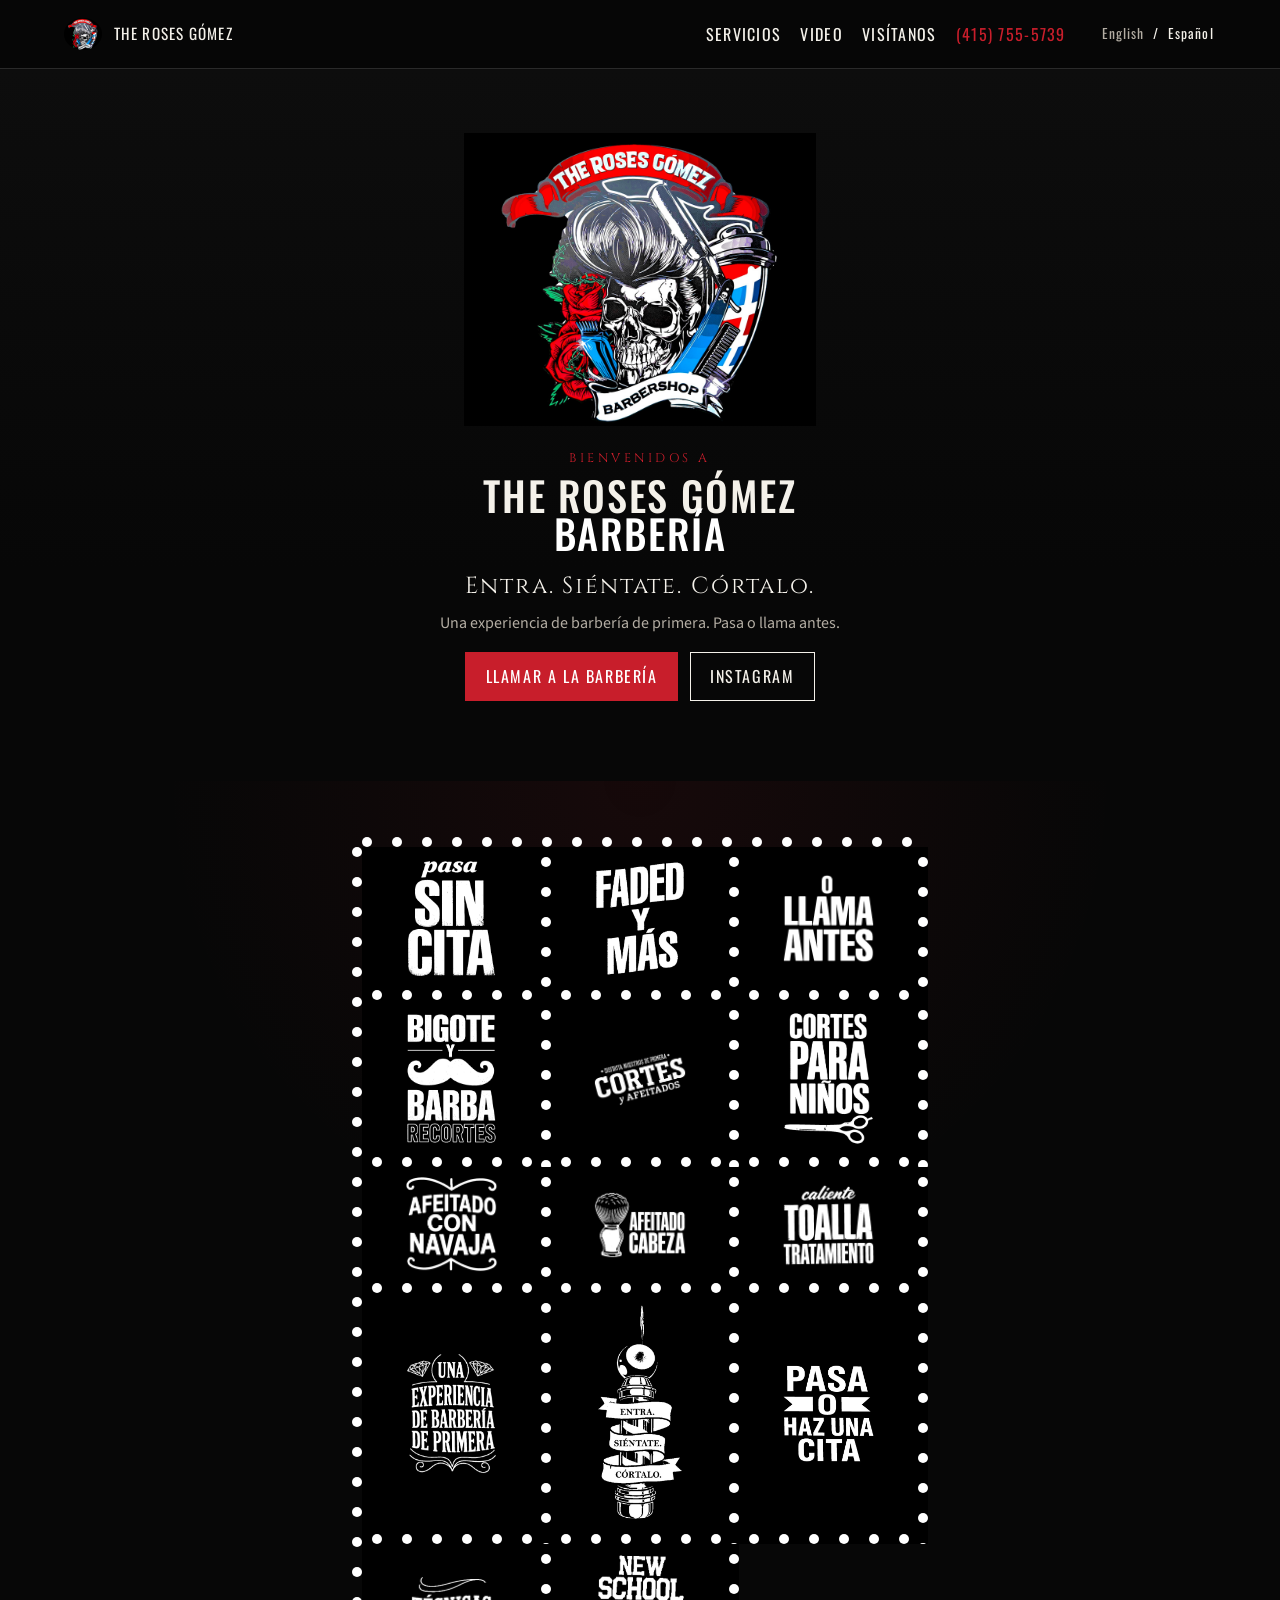
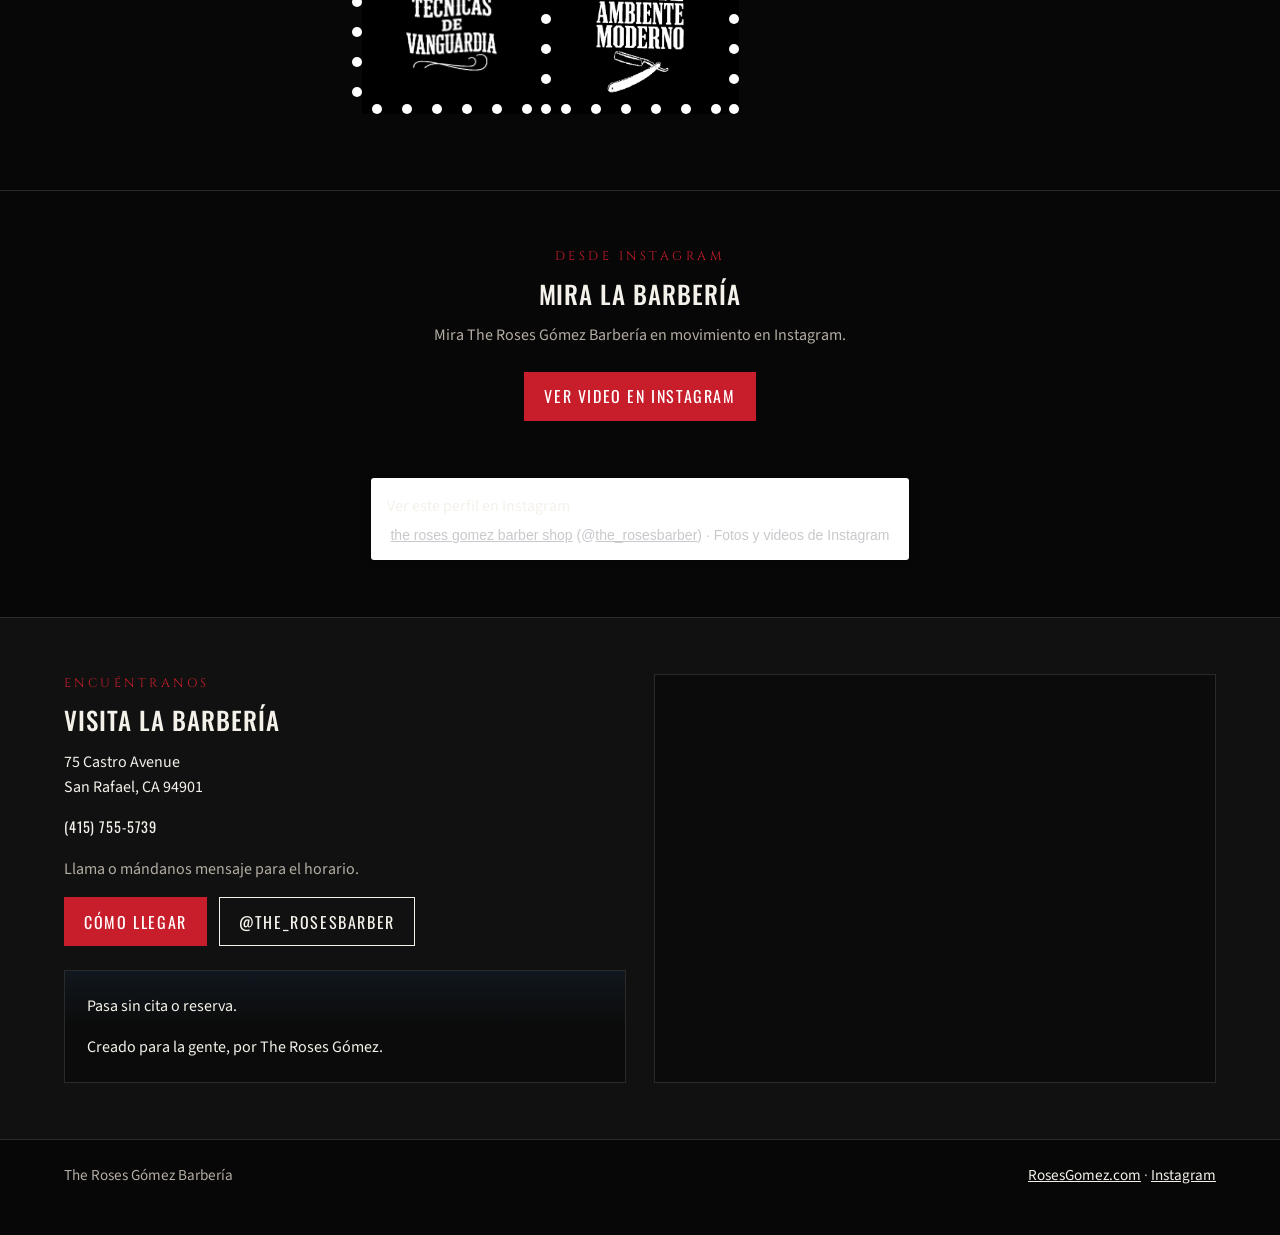
==== es.html @ c190f542 "Publish the Roses Gómez barbershop site as a static GitHub Pages project." ====
<!DOCTYPE html>
<html lang="es" translate="no" class="notranslate">
  <head>
    <meta charset="utf-8" />
    <meta name="viewport" content="width=device-width, initial-scale=1" />
    <meta name="google" content="notranslate" />
    <title>The Roses Gómez Barbería | San Rafael</title>
    <meta
      name="description"
      content="The Roses Gómez Barbería en 75 Castro Avenue, San Rafael, CA 94901. Cortes, fades, cortes para niños, arreglo de barba y afeitados con toalla caliente. Pasa o llama al (415) 755-5739."
    />
    <meta property="og:title" content="The Roses Gómez Barbería" />
    <meta
      property="og:description"
      content="Entra. Siéntate. Córtalo. Una experiencia de barbería de primera en 75 Castro Avenue, San Rafael, CA 94901."
    />
    <meta property="og:image" content="assets/logo-vivid.jpg" />
    <meta property="og:locale" content="es_US" />
    <link rel="icon" href="assets/logo-vivid.jpg?v=3" />
    <link rel="preconnect" href="https://fonts.googleapis.com" />
    <link rel="preconnect" href="https://fonts.gstatic.com" crossorigin />
    <link
      href="https://fonts.googleapis.com/css2?family=Cinzel:wght@500;700&family=Oswald:wght@400;500;600&family=Source+Sans+3:wght@400;600&display=swap"
      rel="stylesheet"
    />
    <link rel="stylesheet" href="css/styles.css?v=16" />
    <link rel="alternate" hreflang="en" href="https://rosesgomez.com/" />
    <link rel="alternate" hreflang="es" href="https://rosesgomez.com/es.html" />
    <link rel="alternate" hreflang="x-default" href="https://rosesgomez.com/" />
  </head>
  <body>
    <a class="skip-link" href="#main">Saltar al contenido</a>

    <header class="site-header">
      <div class="wrap header-inner">
        <a class="brand" href="#home">
          <img src="assets/logo-vivid.jpg?v=3" alt="" width="48" height="52" />
          <span>The Roses Gómez</span>
        </a>
        <nav id="site-nav" class="site-nav">
          <a href="#services">Servicios</a>
          <a href="#video">Video</a>
          <a href="#visit">Visítanos</a>
          <a class="nav-call" href="tel:+14157555739">(415) 755-5739</a>
        </nav>
        <div class="header-end">
          <nav class="lang-toggle" aria-label="Idioma" translate="no">
            <a href="index.html" hreflang="en">English</a>
            <span aria-hidden="true">/</span>
            <a href="es.html" hreflang="es" aria-current="page">Español</a>
          </nav>
          <button
            class="nav-toggle"
            type="button"
            aria-expanded="false"
            aria-controls="site-nav"
          >
            <span class="nav-toggle-bars" aria-hidden="true"></span>
            <span class="visually-hidden">Menú</span>
          </button>
        </div>
      </div>
    </header>

    <main id="main">
      <section id="home" class="hero">
        <div class="wrap hero-inner">
          <img
            class="hero-logo"
            src="assets/logo-vivid.jpg?v=3"
            alt="Emblema de The Roses Gómez Barbería"
            width="900"
            height="750"
          />
          <p class="eyebrow">Bienvenidos a</p>
          <h1>The Roses Gómez <span>Barbería</span></h1>
          <p class="lede">Entra. Siéntate. Córtalo.</p>
          <p class="hero-copy">
            Una experiencia de barbería de primera. Pasa o llama antes.
          </p>
          <div class="hero-actions">
            <a class="btn btn-primary" href="tel:+14157555739">Llamar a la barbería</a>
            <a
              class="btn btn-ghost"
              href="https://www.instagram.com/the_rosesbarber/"
              target="_blank"
              rel="noopener noreferrer"
              >Instagram</a
            >
          </div>
        </div>
      </section>

      <section id="services" class="services">
        <div class="wrap">
          <h2 class="visually-hidden">Servicios</h2>
          <ul class="service-grid">
            <li>
              <img src="assets/services/es/walk-in.jpg" alt="Pasa sin cita" width="616" height="800" />
            </li>
            <li>
              <img src="assets/services/es/faded-and-more.jpg" alt="Fades y más" width="637" height="800" />
            </li>
            <li>
              <img src="assets/services/es/call-ahead.jpg" alt="O llama antes" width="800" height="775" />
            </li>
            <li>
              <img src="assets/services/es/beard-trims.jpg" alt="Recorte de bigote y barba" width="562" height="800" />
            </li>
            <li>
              <img src="assets/services/es/haircuts-and-shaves.jpg" alt="Disfruta de nuestros cortes y afeitados de primera" width="800" height="455" />
            </li>
            <li>
              <img src="assets/services/es/little-man-cuts.jpg" alt="Cortes para niños" width="555" height="800" />
            </li>
            <li>
              <img src="assets/services/es/straight-razor-shaves.jpg" alt="Afeitado con navaja" width="785" height="800" />
            </li>
            <li>
              <img src="assets/services/es/head-shaves.jpg" alt="Afeitado de cabeza" width="800" height="581" />
            </li>
            <li>
              <img src="assets/services/es/hot-towel.jpg" alt="Tratamiento con toalla caliente" width="800" height="712" />
            </li>
            <li>
              <img src="assets/services/es/first-class.jpg" alt="Una experiencia de barbería de primera" width="607" height="800" />
            </li>
            <li>
              <img src="assets/services/es/get-cut.jpg" alt="Entra. Siéntate. Córtalo." width="346" height="800" />
            </li>
            <li>
              <img src="assets/services/es/walk-in-or-appointment.jpg" alt="Pasa o reserva" width="755" height="800" />
            </li>
            <li>
              <img src="assets/services/es/cutting-edge.jpg" alt="Técnicas de vanguardia" width="779" height="800" />
            </li>
            <li>
              <img src="assets/services/es/new-school.jpg" alt="Ambiente moderno y new school" width="542" height="800" />
            </li>
          </ul>
        </div>
      </section>

      <section id="video" class="video">
        <div class="wrap video-panel">
          <p class="eyebrow">Desde Instagram</p>
          <h2>Mira la barbería</h2>
          <p class="section-intro">
            Mira The Roses Gómez Barbería en movimiento en Instagram.
          </p>
          <a
            class="btn btn-primary"
            href="https://www.instagram.com/reel/DJmtueHScBb/?stkn=MXVuNXZkdGczMmV2cg=="
            target="_blank"
            rel="noopener noreferrer"
            >Ver video en Instagram</a
          >
        </div>
      </section>

      <section class="instagram-feed">
        <div class="wrap">
          <div class="ig-embed">
            <blockquote
              class="instagram-media"
              data-instgrm-permalink="https://www.instagram.com/the_rosesbarber/?utm_source=ig_embed&amp;utm_campaign=loading"
              data-instgrm-version="14"
              style="background:#FFF; border:0; border-radius:3px; box-shadow:0 0 1px 0 rgba(0,0,0,0.5),0 1px 10px 0 rgba(0,0,0,0.15); margin: 1px; max-width:540px; min-width:326px; padding:0; width:99.375%; width:-webkit-calc(100% - 2px); width:calc(100% - 2px);"
            >
              <div style="padding:16px;">
                <a
                  href="https://www.instagram.com/the_rosesbarber/?utm_source=ig_embed&amp;utm_campaign=loading"
                  style="background:#FFFFFF; line-height:0; padding:0 0; text-align:center; text-decoration:none; width:100%;"
                  target="_blank"
                  rel="noopener noreferrer"
                >
                  Ver este perfil en Instagram
                </a>
                <p style="color:#c9c8cd; font-family:Arial,sans-serif; font-size:14px; line-height:17px; margin-bottom:0; margin-top:8px; text-align:center;">
                  <a
                    href="https://www.instagram.com/the_rosesbarber/?utm_source=ig_embed&amp;utm_campaign=loading"
                    style="color:#c9c8cd; font-family:Arial,sans-serif; font-size:14px;"
                    target="_blank"
                    rel="noopener noreferrer"
                    >the roses gomez barber shop</a
                  >
                  (@<a
                    href="https://www.instagram.com/the_rosesbarber/?utm_source=ig_embed&amp;utm_campaign=loading"
                    style="color:#c9c8cd; font-family:Arial,sans-serif; font-size:14px;"
                    target="_blank"
                    rel="noopener noreferrer"
                    >the_rosesbarber</a
                  >)
                  · Fotos y videos de Instagram
                </p>
              </div>
            </blockquote>
            <script async src="https://www.instagram.com/embed.js"></script>
          </div>
        </div>
      </section>

      <section id="visit" class="visit">
        <div class="wrap visit-grid">
          <div>
            <p class="eyebrow">Encuéntranos</p>
            <h2>Visita la barbería</h2>
            <address>
              75 Castro Avenue<br />
              San Rafael, CA 94901
            </address>
            <p>
              <a class="phone" href="tel:+14157555739">(415) 755-5739</a>
            </p>
            <p class="hours">Llama o mándanos mensaje para el horario.</p>
            <div class="hero-actions">
              <a
                class="btn btn-primary"
                href="https://maps.app.goo.gl/AnKAzGLNM6CoEuX3A"
                target="_blank"
                rel="noopener noreferrer"
                >Cómo llegar</a
              >
              <a
                class="btn btn-ghost"
                href="https://www.instagram.com/the_rosesbarber/"
                target="_blank"
                rel="noopener noreferrer"
                >@the_rosesbarber</a
              >
            </div>
            <aside class="visit-card">
              <p>Pasa sin cita o reserva.</p>
              <p>Creado para la gente, por The Roses Gómez.</p>
            </aside>
          </div>
          <div class="visit-map">
            <iframe
              title="Mapa de The Roses Gómez Barbería en 75 Castro Avenue, San Rafael"
              src="https://maps.google.com/maps?q=75+Castro+Avenue,+San+Rafael,+CA+94901&z=16&output=embed"
              loading="lazy"
              referrerpolicy="no-referrer-when-downgrade"
              allowfullscreen
            ></iframe>
          </div>
        </div>
      </section>
    </main>

    <footer class="site-footer">
      <div class="wrap footer-inner">
        <p>The Roses Gómez Barbería</p>
        <p>
          <a href="https://rosesgomez.com">RosesGomez.com</a>
          ·
          <a
            href="https://www.instagram.com/the_rosesbarber/"
            target="_blank"
            rel="noopener noreferrer"
            >Instagram</a
          >
        </p>
      </div>
    </footer>

    <script src="js/main.js?v=2"></script>
  </body>
</html>
---- css/styles.css ----
:root {
  --bg: #070707;
  --bg-alt: #111111;
  --ink: #f4f1ea;
  --muted: #b3ada3;
  --rose: #c81e2b;
  --blue: #3a6ea8;
  --line: #2a2a2a;
  --max: 72rem;
  --pad: clamp(1.1rem, 4vw, 2rem);
  --service-dot: 10px;
  --service-dot-period: calc(var(--service-dot) * 3);
  --dot-h: url("data:image/svg+xml,%3Csvg xmlns='http://www.w3.org/2000/svg' viewBox='0 0 3 1'%3E%3Ccircle cx='1.5' cy='0.5' r='0.5' fill='%23fff'/%3E%3C/svg%3E");
  --dot-v: url("data:image/svg+xml,%3Csvg xmlns='http://www.w3.org/2000/svg' viewBox='0 0 1 3'%3E%3Ccircle cx='0.5' cy='1.5' r='0.5' fill='%23fff'/%3E%3C/svg%3E");
}

*,
*::before,
*::after {
  box-sizing: border-box;
}

html {
  scroll-behavior: smooth;
}

body {
  margin: 0;
  background: var(--bg);
  color: var(--ink);
  font-family: "Source Sans 3", "Segoe UI", sans-serif;
  line-height: 1.55;
}

img {
  max-width: 100%;
  height: auto;
  display: block;
}

a {
  color: inherit;
}

h1,
h2,
h3 {
  font-family: Oswald, Impact, sans-serif;
  font-weight: 500;
  letter-spacing: 0.04em;
  margin: 0 0 0.4em;
  text-transform: uppercase;
}

p,
address {
  margin: 0 0 1rem;
}

address {
  font-style: normal;
}

.wrap {
  width: min(var(--max), 100% - var(--pad) * 2);
  margin-inline: auto;
}

.visually-hidden {
  position: absolute;
  width: 1px;
  height: 1px;
  padding: 0;
  margin: -1px;
  overflow: hidden;
  clip: rect(0, 0, 0, 0);
  border: 0;
}

.skip-link {
  position: absolute;
  left: 0.75rem;
  top: -3rem;
  z-index: 20;
  background: var(--rose);
  color: #fff;
  padding: 0.5rem 0.8rem;
}

.skip-link:focus {
  top: 0.75rem;
}

.eyebrow {
  font-family: Cinzel, "Times New Roman", serif;
  letter-spacing: 0.28em;
  text-transform: uppercase;
  font-size: 0.78rem;
  color: var(--rose);
  margin-bottom: 0.5rem;
}

.site-header {
  position: sticky;
  top: 0;
  z-index: 10;
  background: rgba(7, 7, 7, 0.92);
  border-bottom: 1px solid var(--line);
  backdrop-filter: blur(10px);
}

.header-inner {
  min-height: 4.25rem;
  display: flex;
  align-items: center;
  justify-content: space-between;
  gap: 1rem;
}

.header-end {
  display: flex;
  align-items: center;
  gap: 0.75rem;
  margin-left: auto;
}

.lang-toggle {
  display: flex;
  align-items: center;
  flex-shrink: 0;
  gap: 0.4rem;
  font-family: Oswald, sans-serif;
  letter-spacing: 0.08em;
  font-size: 0.85rem;
  text-transform: none;
}

.lang-toggle a {
  text-decoration: none;
  padding: 0.35rem 0.15rem;
  min-height: 2.75rem;
  display: inline-flex;
  align-items: center;
  color: var(--muted);
}

.lang-toggle a[aria-current="page"] {
  color: var(--ink);
}

.brand {
  display: flex;
  align-items: center;
  gap: 0.7rem;
  text-decoration: none;
  font-family: Oswald, sans-serif;
  text-transform: uppercase;
  letter-spacing: 0.08em;
  font-size: 0.95rem;
}

.brand img {
  width: 2.4rem;
  height: auto;
  border-radius: 50%;
}

.nav-toggle {
  appearance: none;
  background: transparent;
  border: 1px solid var(--line);
  color: var(--ink);
  width: 2.75rem;
  height: 2.75rem;
  display: grid;
  place-items: center;
  cursor: pointer;
}

.nav-toggle-bars,
.nav-toggle-bars::before,
.nav-toggle-bars::after {
  display: block;
  width: 1.15rem;
  height: 2px;
  background: currentColor;
  position: relative;
}

.nav-toggle-bars::before,
.nav-toggle-bars::after {
  content: "";
  position: absolute;
}

.nav-toggle-bars::before {
  top: -6px;
}

.nav-toggle-bars::after {
  top: 6px;
}

.site-nav {
  display: none;
  flex-direction: column;
  gap: 0.25rem;
  padding: 0 0 1rem;
}

.site-nav.is-open {
  display: flex;
  position: absolute;
  left: 0;
  right: 0;
  top: 100%;
  background: #0b0b0b;
  border-bottom: 1px solid var(--line);
  padding: 0.5rem var(--pad) 1rem;
}

.site-nav a {
  text-decoration: none;
  font-family: Oswald, sans-serif;
  text-transform: uppercase;
  letter-spacing: 0.08em;
  padding: 0.85rem 0.2rem;
  min-height: 2.75rem;
}

.nav-call {
  color: var(--rose);
}

.hero {
  padding: 2.5rem 0 3.5rem;
  text-align: center;
  background:
    linear-gradient(180deg, #0d0d0d, #070707 70%),
    repeating-linear-gradient(
      90deg,
      transparent 0 18px,
      rgba(200, 30, 43, 0.08) 18px 19px,
      transparent 19px 37px,
      rgba(58, 110, 168, 0.08) 37px 38px
    );
}

.hero-inner {
  max-width: 40rem;
}

.hero-logo {
  width: min(22rem, 78vw);
  margin: 0 auto 1.4rem;
}

.hero h1 {
  font-size: clamp(1.26rem, 4.8vw, 2.52rem);
  line-height: 0.95;
}

.hero h1 span {
  display: block;
  color: #fff;
}

.lede {
  font-family: Cinzel, serif;
  font-size: clamp(1.1rem, 3vw, 1.45rem);
  letter-spacing: 0.08em;
  margin-bottom: 0.4rem;
}

.hero-copy,
.section-intro {
  color: var(--muted);
}

.hero-actions {
  display: flex;
  flex-wrap: wrap;
  gap: 0.75rem;
  justify-content: center;
}

.btn {
  display: inline-flex;
  align-items: center;
  justify-content: center;
  min-height: 3rem;
  padding: 0.7rem 1.2rem;
  text-decoration: none;
  font-family: Oswald, sans-serif;
  text-transform: uppercase;
  letter-spacing: 0.1em;
  border: 1px solid currentColor;
}

.btn-primary {
  background: var(--rose);
  border-color: var(--rose);
  color: #fff;
}

.btn-ghost {
  color: var(--ink);
}

.services,
.visit {
  padding: 3.5rem 0;
}

.visit-grid {
  display: grid;
  gap: 1.75rem;
}

h2,
h3 {
  font-size: clamp(1.02rem, 3vw, 1.56rem);
}

.services {
  background:
    radial-gradient(circle at top, rgba(200, 30, 43, 0.08), transparent 40%),
    var(--bg);
}

.instagram-feed {
  padding: 0 0 3.5rem;
}

.ig-embed {
  display: flex;
  justify-content: center;
  margin: 0 auto;
  max-width: 540px;
}

.ig-embed .instagram-media {
  margin-inline: auto !important;
}

.service-grid {
  list-style: none;
  width: 50%;
  margin: 0 auto 1.25rem;
  padding: var(--service-dot) 0 0 var(--service-dot);
  display: grid;
  grid-template-columns: repeat(2, minmax(0, 1fr));
  gap: 0;
  background-color: transparent;
  background-image: var(--dot-h), var(--dot-v);
  background-repeat: repeat-x, repeat-y;
  background-position: left top, left top;
  background-size:
    var(--service-dot-period) var(--service-dot),
    var(--service-dot) var(--service-dot-period);
}

.service-grid li {
  margin: 0;
  background-color: #000;
  background-image: var(--dot-v), var(--dot-h);
  background-repeat: repeat-y, repeat-x;
  background-position: right top, left bottom;
  background-size:
    var(--service-dot) var(--service-dot-period),
    var(--service-dot-period) var(--service-dot);
  display: flex;
  align-items: center;
  justify-content: center;
  padding: 0.55rem;
  padding-right: calc(0.55rem + var(--service-dot));
  padding-bottom: calc(0.55rem + var(--service-dot));
}

.service-grid img {
  width: 60%;
  height: auto;
  object-fit: contain;
}

.visit {
  background: var(--bg-alt);
  border-top: 1px solid var(--line);
}

.visit .hero-actions {
  justify-content: flex-start;
}

.phone {
  color: var(--ink);
  font-family: Oswald, sans-serif;
  font-size: 0.9rem;
  letter-spacing: 0.06em;
  text-decoration: none;
}

.hours {
  color: var(--muted);
}

.visit-card {
  border: 1px solid var(--line);
  padding: 1.4rem;
  margin-top: 1.5rem;
  background:
    linear-gradient(180deg, rgba(58, 110, 168, 0.12), transparent 50%),
    #0b0b0b;
}

.visit-card p:last-child {
  margin-bottom: 0;
}

.visit-map {
  border: 1px solid var(--line);
  background: #0b0b0b;
  min-height: 16rem;
  overflow: hidden;
}

.visit-map iframe {
  display: block;
  width: 100%;
  height: 100%;
  min-height: 16rem;
  border: 0;
}

.site-footer {
  padding: 1.5rem 0 2rem;
  border-top: 1px solid var(--line);
  color: var(--muted);
  font-size: 0.95rem;
}

.footer-inner {
  display: flex;
  flex-direction: column;
  gap: 0.35rem;
}

.site-footer a {
  color: var(--ink);
}

.video {
  padding: 3.5rem 0;
  text-align: center;
  border-top: 1px solid var(--line);
}

.video-panel {
  max-width: 36rem;
}

.video-panel .btn {
  margin: 0.5rem 0 0;
}

@media (min-width: 760px) {
  .nav-toggle {
    display: none;
  }

  .header-inner {
    display: flex;
  }

  .site-nav,
  .site-nav.is-open {
    display: flex;
    position: static;
    flex-direction: row;
    align-items: center;
    gap: 1.2rem;
    padding: 0;
    background: transparent;
    border: 0;
  }

  .site-nav {
    margin-left: auto;
  }

  .header-end {
    margin-left: 1.1rem;
  }

  .site-nav a {
    padding: 0.3rem 0;
    min-height: auto;
  }

  .lang-toggle a {
    min-height: auto;
  }

  .visit-grid,
  .service-grid {
    grid-template-columns: repeat(2, minmax(0, 1fr));
  }

  .visit-map,
  .visit-map iframe {
    min-height: 100%;
    height: 100%;
  }

  .service-grid {
    grid-template-columns: repeat(3, minmax(0, 1fr));
  }

  .hero {
    padding: 4rem 0 5rem;
  }

  .footer-inner {
    flex-direction: row;
    justify-content: space-between;
    align-items: center;
  }
}
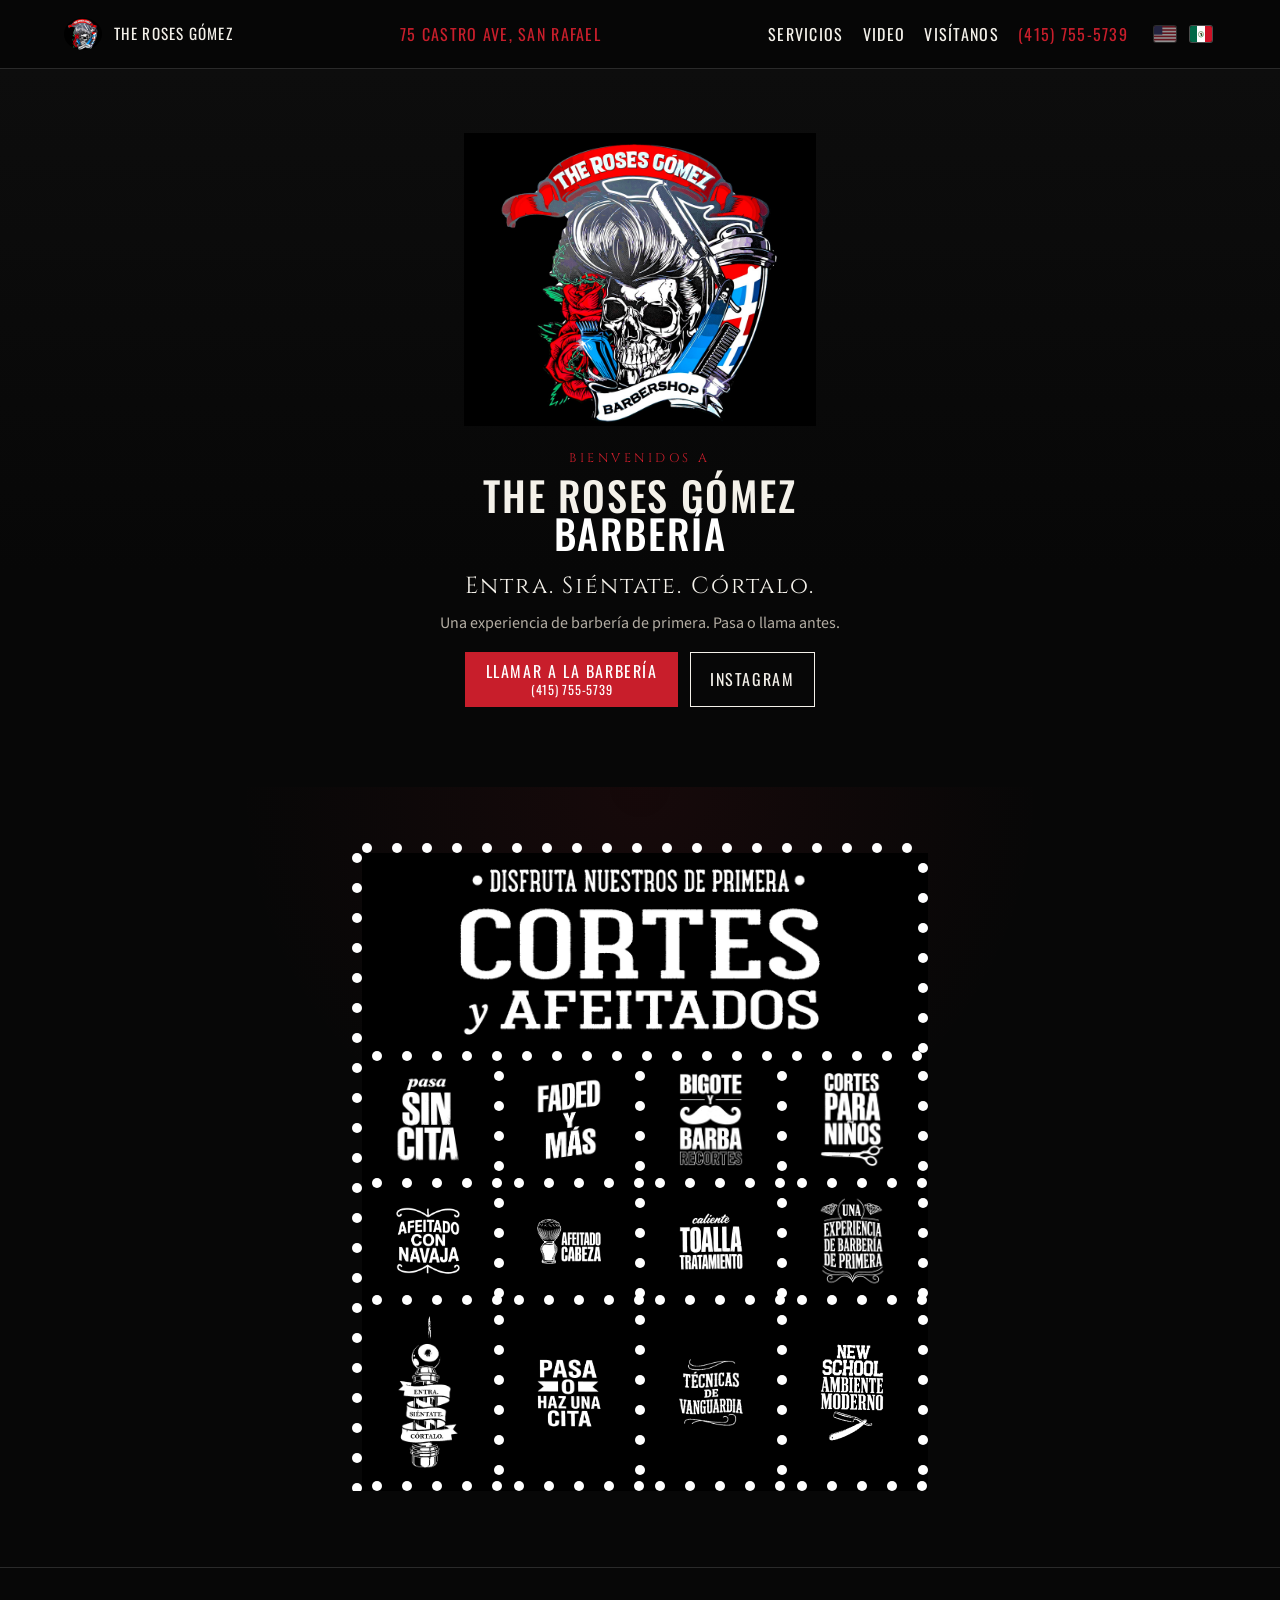
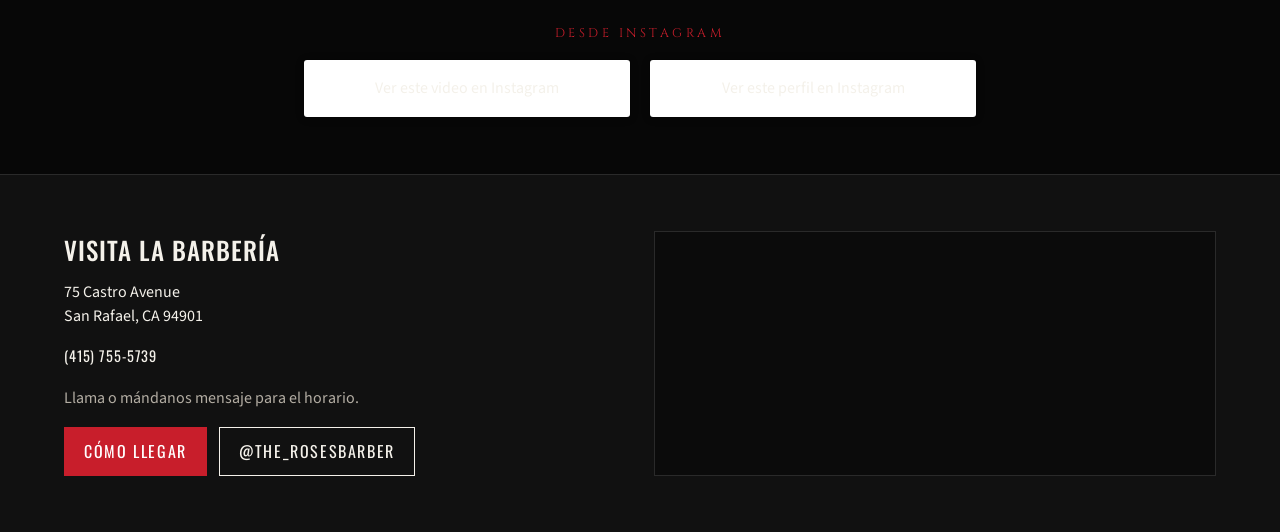
==== commit 4911a0bd: "Cleanup up text and buttons." ====
--- a/es.html
+++ b/es.html
@@ -23,7 +23,7 @@
       href="https://fonts.googleapis.com/css2?family=Cinzel:wght@500;700&family=Oswald:wght@400;500;600&family=Source+Sans+3:wght@400;600&display=swap"
       rel="stylesheet"
     />
-    <link rel="stylesheet" href="css/styles.css?v=16" />
+    <link rel="stylesheet" href="css/styles.css?v=25" />
     <link rel="alternate" hreflang="en" href="https://rosesgomez.com/" />
     <link rel="alternate" hreflang="es" href="https://rosesgomez.com/es.html" />
     <link rel="alternate" hreflang="x-default" href="https://rosesgomez.com/" />
@@ -35,8 +35,9 @@
       <div class="wrap header-inner">
         <a class="brand" href="#home">
           <img src="assets/logo-vivid.jpg?v=3" alt="" width="48" height="52" />
-          <span>The Roses Gómez</span>
+          <span class="brand-name">The Roses Gómez</span>
         </a>
+        <p class="header-address">75 Castro Ave, San Rafael</p>
         <nav id="site-nav" class="site-nav">
           <a href="#services">Servicios</a>
           <a href="#video">Video</a>
@@ -45,9 +46,14 @@
         </nav>
         <div class="header-end">
           <nav class="lang-toggle" aria-label="Idioma" translate="no">
-            <a href="index.html" hreflang="en">English</a>
-            <span aria-hidden="true">/</span>
-            <a href="es.html" hreflang="es" aria-current="page">Español</a>
+            <a href="index.html" hreflang="en" title="English">
+              <img src="assets/flags/us.svg" alt="" width="22" height="16" />
+              <span class="visually-hidden">English</span>
+            </a>
+            <a href="es.html" hreflang="es" aria-current="page" title="Español">
+              <img src="assets/flags/mx.svg" alt="" width="22" height="16" />
+              <span class="visually-hidden">Español</span>
+            </a>
           </nav>
           <button
             class="nav-toggle"
@@ -79,7 +85,10 @@
             Una experiencia de barbería de primera. Pasa o llama antes.
           </p>
           <div class="hero-actions">
-            <a class="btn btn-primary" href="tel:+14157555739">Llamar a la barbería</a>
+            <a class="btn btn-primary btn-call" href="tel:+14157555739">
+              <span>Llamar a la barbería</span>
+              <span class="btn-phone">(415) 755-5739</span>
+            </a>
             <a
               class="btn btn-ghost"
               href="https://www.instagram.com/the_rosesbarber/"
@@ -95,6 +104,9 @@
         <div class="wrap">
           <h2 class="visually-hidden">Servicios</h2>
           <ul class="service-grid">
+            <li class="service-banner">
+              <img src="assets/services/es/banner.jpg" alt="Disfruta nuestros cortes y afeitados de primera" width="1400" height="700" />
+            </li>
             <li>
               <img src="assets/services/es/walk-in.jpg" alt="Pasa sin cita" width="616" height="800" />
             </li>
@@ -102,15 +114,9 @@
               <img src="assets/services/es/faded-and-more.jpg" alt="Fades y más" width="637" height="800" />
             </li>
             <li>
-              <img src="assets/services/es/call-ahead.jpg" alt="O llama antes" width="800" height="775" />
-            </li>
-            <li>
               <img src="assets/services/es/beard-trims.jpg" alt="Recorte de bigote y barba" width="562" height="800" />
             </li>
             <li>
-              <img src="assets/services/es/haircuts-and-shaves.jpg" alt="Disfruta de nuestros cortes y afeitados de primera" width="800" height="455" />
-            </li>
-            <li>
               <img src="assets/services/es/little-man-cuts.jpg" alt="Cortes para niños" width="555" height="800" />
             </li>
             <li>
@@ -142,68 +148,56 @@
       </section>
 
       <section id="video" class="video">
-        <div class="wrap video-panel">
+        <div class="wrap">
           <p class="eyebrow">Desde Instagram</p>
-          <h2>Mira la barbería</h2>
-          <p class="section-intro">
-            Mira The Roses Gómez Barbería en movimiento en Instagram.
-          </p>
-          <a
-            class="btn btn-primary"
-            href="https://www.instagram.com/reel/DJmtueHScBb/?stkn=MXVuNXZkdGczMmV2cg=="
-            target="_blank"
-            rel="noopener noreferrer"
-            >Ver video en Instagram</a
-          >
-        </div>
-      </section>
-
-      <section class="instagram-feed">
-        <div class="wrap">
-          <div class="ig-embed">
-            <blockquote
-              class="instagram-media"
-              data-instgrm-permalink="https://www.instagram.com/the_rosesbarber/?utm_source=ig_embed&amp;utm_campaign=loading"
-              data-instgrm-version="14"
-              style="background:#FFF; border:0; border-radius:3px; box-shadow:0 0 1px 0 rgba(0,0,0,0.5),0 1px 10px 0 rgba(0,0,0,0.15); margin: 1px; max-width:540px; min-width:326px; padding:0; width:99.375%; width:-webkit-calc(100% - 2px); width:calc(100% - 2px);"
-            >
-              <div style="padding:16px;">
-                <a
-                  href="https://www.instagram.com/the_rosesbarber/?utm_source=ig_embed&amp;utm_campaign=loading"
-                  style="background:#FFFFFF; line-height:0; padding:0 0; text-align:center; text-decoration:none; width:100%;"
-                  target="_blank"
-                  rel="noopener noreferrer"
-                >
-                  Ver este perfil en Instagram
-                </a>
-                <p style="color:#c9c8cd; font-family:Arial,sans-serif; font-size:14px; line-height:17px; margin-bottom:0; margin-top:8px; text-align:center;">
+          <h2 class="visually-hidden">Mira la barbería</h2>
+          <div class="ig-row">
+            <div class="ig-embed">
+              <blockquote
+                class="instagram-media"
+                data-instgrm-permalink="https://www.instagram.com/reel/DJmtueHScBb/?utm_source=ig_embed&amp;utm_campaign=loading"
+                data-instgrm-version="14"
+                style="background:#FFF; border:0; border-radius:3px; box-shadow:0 0 1px 0 rgba(0,0,0,0.5),0 1px 10px 0 rgba(0,0,0,0.15); margin: 1px; max-width:540px; min-width:326px; padding:0; width:99.375%; width:-webkit-calc(100% - 2px); width:calc(100% - 2px);"
+              >
+                <div style="padding:16px;">
+                  <a
+                    href="https://www.instagram.com/reel/DJmtueHScBb/?utm_source=ig_embed&amp;utm_campaign=loading"
+                    style="background:#FFFFFF; line-height:0; padding:0 0; text-align:center; text-decoration:none; width:100%;"
+                    target="_blank"
+                    rel="noopener noreferrer"
+                  >
+                    Ver este video en Instagram
+                  </a>
+                </div>
+              </blockquote>
+            </div>
+            <div class="ig-embed">
+              <blockquote
+                class="instagram-media"
+                data-instgrm-permalink="https://www.instagram.com/the_rosesbarber/?utm_source=ig_embed&amp;utm_campaign=loading"
+                data-instgrm-version="14"
+                style="background:#FFF; border:0; border-radius:3px; box-shadow:0 0 1px 0 rgba(0,0,0,0.5),0 1px 10px 0 rgba(0,0,0,0.15); margin: 1px; max-width:540px; min-width:326px; padding:0; width:99.375%; width:-webkit-calc(100% - 2px); width:calc(100% - 2px);"
+              >
+                <div style="padding:16px;">
                   <a
                     href="https://www.instagram.com/the_rosesbarber/?utm_source=ig_embed&amp;utm_campaign=loading"
-                    style="color:#c9c8cd; font-family:Arial,sans-serif; font-size:14px;"
+                    style="background:#FFFFFF; line-height:0; padding:0 0; text-align:center; text-decoration:none; width:100%;"
                     target="_blank"
                     rel="noopener noreferrer"
-                    >the roses gomez barber shop</a
                   >
-                  (@<a
-                    href="https://www.instagram.com/the_rosesbarber/?utm_source=ig_embed&amp;utm_campaign=loading"
-                    style="color:#c9c8cd; font-family:Arial,sans-serif; font-size:14px;"
-                    target="_blank"
-                    rel="noopener noreferrer"
-                    >the_rosesbarber</a
-                  >)
-                  · Fotos y videos de Instagram
-                </p>
-              </div>
-            </blockquote>
-            <script async src="https://www.instagram.com/embed.js"></script>
-          </div>
+                    Ver este perfil en Instagram
+                  </a>
+                </div>
+              </blockquote>
+            </div>
+          </div>
+          <script async src="https://www.instagram.com/embed.js"></script>
         </div>
       </section>
 
       <section id="visit" class="visit">
         <div class="wrap visit-grid">
           <div>
-            <p class="eyebrow">Encuéntranos</p>
             <h2>Visita la barbería</h2>
             <address>
               75 Castro Avenue<br />
@@ -229,10 +223,6 @@
                 >@the_rosesbarber</a
               >
             </div>
-            <aside class="visit-card">
-              <p>Pasa sin cita o reserva.</p>
-              <p>Creado para la gente, por The Roses Gómez.</p>
-            </aside>
           </div>
           <div class="visit-map">
             <iframe
@@ -247,22 +237,6 @@
       </section>
     </main>
 
-    <footer class="site-footer">
-      <div class="wrap footer-inner">
-        <p>The Roses Gómez Barbería</p>
-        <p>
-          <a href="https://rosesgomez.com">RosesGomez.com</a>
-          ·
-          <a
-            href="https://www.instagram.com/the_rosesbarber/"
-            target="_blank"
-            rel="noopener noreferrer"
-            >Instagram</a
-          >
-        </p>
-      </div>
-    </footer>
-
     <script src="js/main.js?v=2"></script>
   </body>
 </html>
--- a/css/styles.css
+++ b/css/styles.css
@@ -111,44 +111,60 @@
 
 .header-inner {
   min-height: 4.25rem;
-  display: flex;
-  align-items: center;
-  justify-content: space-between;
-  gap: 1rem;
+  display: grid;
+  grid-template-columns: minmax(0, 1fr) auto;
+  grid-template-areas:
+    "brand end"
+    "address end";
+  align-items: center;
+  column-gap: 0.75rem;
+  row-gap: 0.15rem;
+  padding-block: 0.4rem;
 }
 
 .header-end {
+  grid-area: end;
   display: flex;
   align-items: center;
   gap: 0.75rem;
-  margin-left: auto;
 }
 
 .lang-toggle {
   display: flex;
   align-items: center;
   flex-shrink: 0;
-  gap: 0.4rem;
-  font-family: Oswald, sans-serif;
-  letter-spacing: 0.08em;
-  font-size: 0.85rem;
-  text-transform: none;
+  gap: 0.35rem;
 }
 
 .lang-toggle a {
   text-decoration: none;
-  padding: 0.35rem 0.15rem;
+  padding: 0.25rem;
   min-height: 2.75rem;
   display: inline-flex;
   align-items: center;
-  color: var(--muted);
+  opacity: 0.55;
+}
+
+.lang-toggle img {
+  display: block;
+  width: 1.375rem;
+  height: 1rem;
+  border-radius: 2px;
+  box-shadow: 0 0 0 1px rgba(255, 255, 255, 0.28);
+  object-fit: cover;
 }
 
 .lang-toggle a[aria-current="page"] {
-  color: var(--ink);
+  opacity: 1;
+}
+
+.lang-toggle a:hover,
+.lang-toggle a:focus-visible {
+  opacity: 1;
 }
 
 .brand {
+  grid-area: brand;
   display: flex;
   align-items: center;
   gap: 0.7rem;
@@ -157,6 +173,18 @@
   text-transform: uppercase;
   letter-spacing: 0.08em;
   font-size: 0.95rem;
+}
+
+.header-address {
+  grid-area: address;
+  margin: 0;
+  padding-left: 3.1rem;
+  text-align: left;
+  white-space: nowrap;
+  font-family: Oswald, sans-serif;
+  text-transform: uppercase;
+  letter-spacing: 0.08em;
+  color: var(--rose);
 }
 
 .brand img {
@@ -272,8 +300,7 @@
   margin-bottom: 0.4rem;
 }
 
-.hero-copy,
-.section-intro {
+.hero-copy {
   color: var(--muted);
 }
 
@@ -303,6 +330,19 @@
   color: #fff;
 }
 
+.btn-call {
+  flex-direction: column;
+  gap: 0.15rem;
+  line-height: 1.15;
+  padding-block: 0.55rem;
+}
+
+.btn-phone {
+  font-size: 0.78em;
+  letter-spacing: 0.06em;
+  font-weight: 400;
+}
+
 .btn-ghost {
   color: var(--ink);
 }
@@ -328,19 +368,28 @@
     var(--bg);
 }
 
-.instagram-feed {
-  padding: 0 0 3.5rem;
+.ig-row {
+  display: grid;
+  grid-template-columns: 1fr;
+  gap: 1.25rem;
+  justify-items: center;
+  margin-top: 1rem;
 }
 
 .ig-embed {
   display: flex;
   justify-content: center;
-  margin: 0 auto;
-  max-width: 540px;
-}
-
-.ig-embed .instagram-media {
+  width: 100%;
+  max-width: 326px;
+  min-width: 0;
+}
+
+.ig-embed .instagram-media,
+.ig-embed iframe {
   margin-inline: auto !important;
+  min-width: 0 !important;
+  max-width: 100% !important;
+  width: 100% !important;
 }
 
 .service-grid {
@@ -383,6 +432,15 @@
   object-fit: contain;
 }
 
+.service-banner {
+  grid-column: 1 / -1;
+}
+
+.service-banner img {
+  width: 70%;
+  margin-inline: auto;
+}
+
 .visit {
   background: var(--bg-alt);
   border-top: 1px solid var(--line);
@@ -404,19 +462,6 @@
   color: var(--muted);
 }
 
-.visit-card {
-  border: 1px solid var(--line);
-  padding: 1.4rem;
-  margin-top: 1.5rem;
-  background:
-    linear-gradient(180deg, rgba(58, 110, 168, 0.12), transparent 50%),
-    #0b0b0b;
-}
-
-.visit-card p:last-child {
-  margin-bottom: 0;
-}
-
 .visit-map {
   border: 1px solid var(--line);
   background: #0b0b0b;
@@ -432,44 +477,35 @@
   border: 0;
 }
 
-.site-footer {
-  padding: 1.5rem 0 2rem;
-  border-top: 1px solid var(--line);
-  color: var(--muted);
-  font-size: 0.95rem;
-}
-
-.footer-inner {
-  display: flex;
-  flex-direction: column;
-  gap: 0.35rem;
-}
-
-.site-footer a {
-  color: var(--ink);
-}
-
 .video {
   padding: 3.5rem 0;
   text-align: center;
   border-top: 1px solid var(--line);
 }
 
-.video-panel {
-  max-width: 36rem;
-}
-
-.video-panel .btn {
-  margin: 0.5rem 0 0;
-}
-
 @media (min-width: 760px) {
+  .ig-row {
+    grid-template-columns: minmax(0, 326px) minmax(0, 326px);
+    justify-content: center;
+    justify-items: stretch;
+    align-items: start;
+  }
+
   .nav-toggle {
     display: none;
   }
 
   .header-inner {
     display: flex;
+    grid-template-areas: none;
+    padding-block: 0;
+    gap: 1rem;
+  }
+
+  .brand,
+  .header-address,
+  .header-end {
+    grid-area: auto;
   }
 
   .site-nav,
@@ -484,12 +520,15 @@
     border: 0;
   }
 
-  .site-nav {
-    margin-left: auto;
+  .header-address {
+    flex: 1;
+    padding-left: 0;
+    text-align: center;
+    white-space: nowrap;
   }
 
   .header-end {
-    margin-left: 1.1rem;
+    margin-left: 0.4rem;
   }
 
   .site-nav a {
@@ -501,8 +540,7 @@
     min-height: auto;
   }
 
-  .visit-grid,
-  .service-grid {
+  .visit-grid {
     grid-template-columns: repeat(2, minmax(0, 1fr));
   }
 
@@ -513,16 +551,10 @@
   }
 
   .service-grid {
-    grid-template-columns: repeat(3, minmax(0, 1fr));
+    grid-template-columns: repeat(4, minmax(0, 1fr));
   }
 
   .hero {
     padding: 4rem 0 5rem;
   }
-
-  .footer-inner {
-    flex-direction: row;
-    justify-content: space-between;
-    align-items: center;
-  }
-}
+}
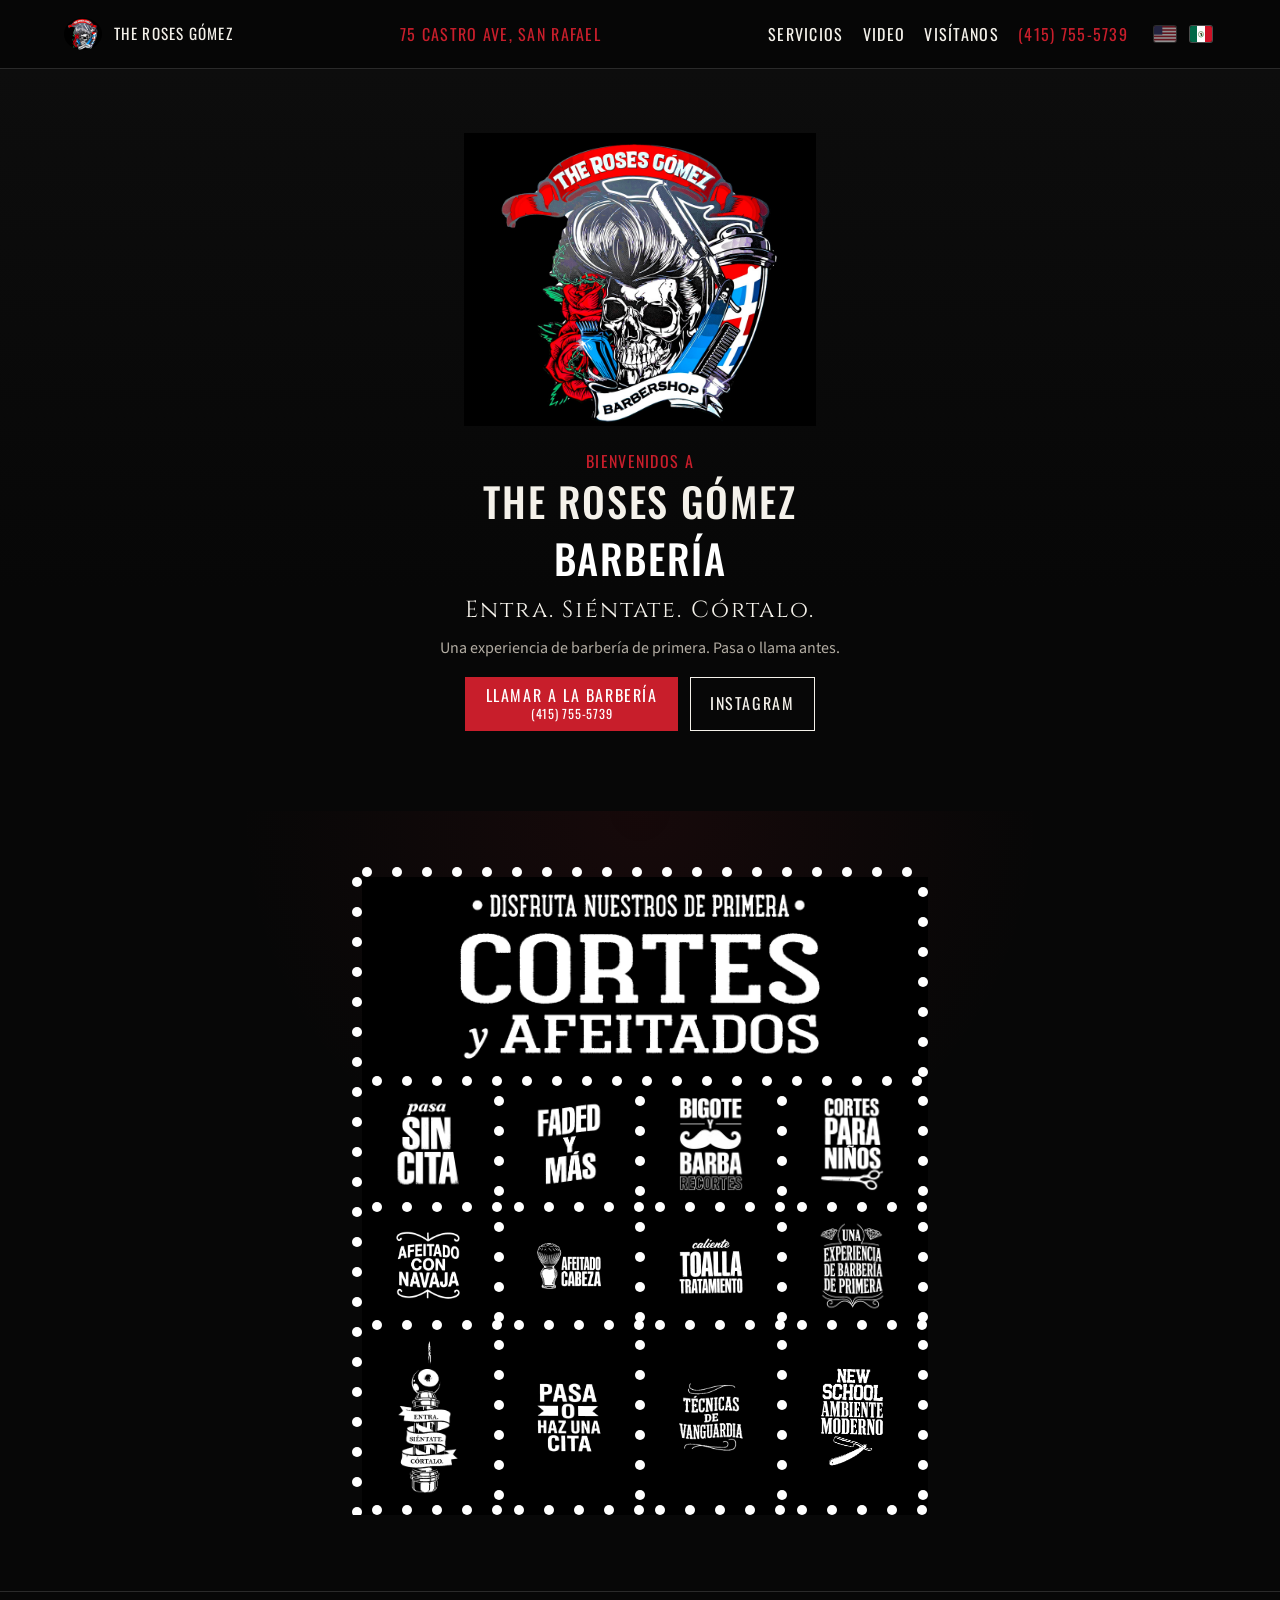
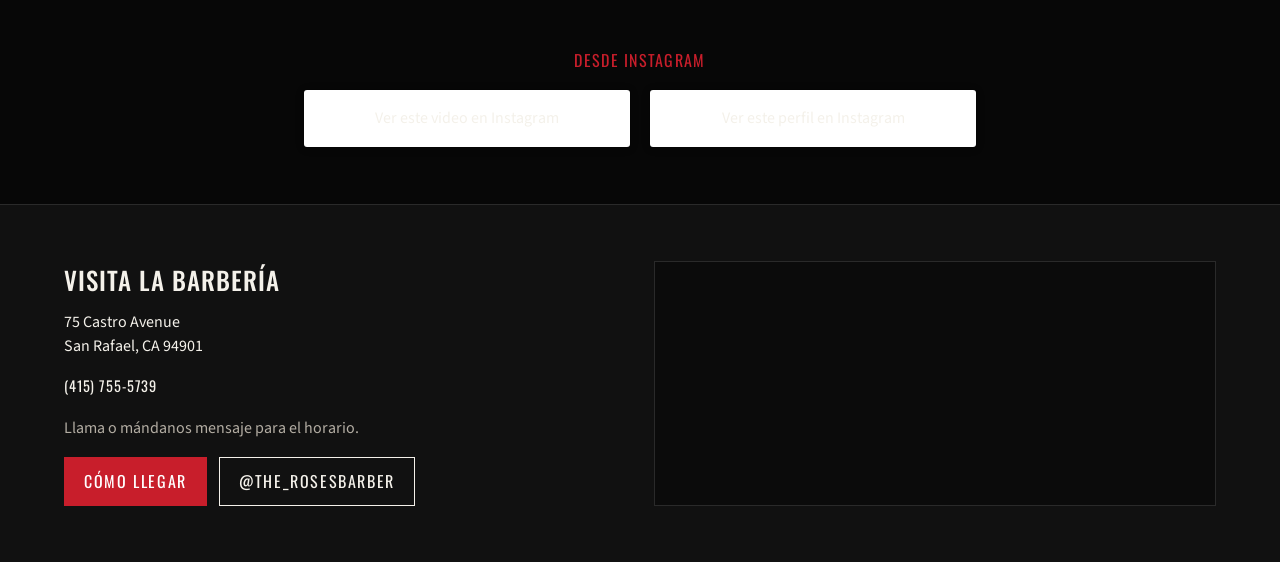
==== commit de964535: "minor fixes." ====
--- a/es.html
+++ b/es.html
@@ -1,9 +1,8 @@
 <!DOCTYPE html>
-<html lang="es" translate="no" class="notranslate">
+<html lang="es">
   <head>
     <meta charset="utf-8" />
     <meta name="viewport" content="width=device-width, initial-scale=1" />
-    <meta name="google" content="notranslate" />
     <title>The Roses Gómez Barbería | San Rafael</title>
     <meta
       name="description"
@@ -23,7 +22,7 @@
       href="https://fonts.googleapis.com/css2?family=Cinzel:wght@500;700&family=Oswald:wght@400;500;600&family=Source+Sans+3:wght@400;600&display=swap"
       rel="stylesheet"
     />
-    <link rel="stylesheet" href="css/styles.css?v=25" />
+    <link rel="stylesheet" href="css/styles.css?v=28" />
     <link rel="alternate" hreflang="en" href="https://rosesgomez.com/" />
     <link rel="alternate" hreflang="es" href="https://rosesgomez.com/es.html" />
     <link rel="alternate" hreflang="x-default" href="https://rosesgomez.com/" />
@@ -45,7 +44,7 @@
           <a class="nav-call" href="tel:+14157555739">(415) 755-5739</a>
         </nav>
         <div class="header-end">
-          <nav class="lang-toggle" aria-label="Idioma" translate="no">
+          <nav class="lang-toggle" aria-label="Idioma">
             <a href="index.html" hreflang="en" title="English">
               <img src="assets/flags/us.svg" alt="" width="22" height="16" />
               <span class="visually-hidden">English</span>
--- a/css/styles.css
+++ b/css/styles.css
@@ -92,10 +92,10 @@
 }
 
 .eyebrow {
-  font-family: Cinzel, "Times New Roman", serif;
-  letter-spacing: 0.28em;
+  font-family: Oswald, sans-serif;
+  letter-spacing: 0.08em;
   text-transform: uppercase;
-  font-size: 0.78rem;
+  font-size: 1rem;
   color: var(--rose);
   margin-bottom: 0.5rem;
 }
@@ -291,6 +291,7 @@
 .hero h1 span {
   display: block;
   color: #fff;
+  margin-top: 0.475em;
 }
 
 .lede {
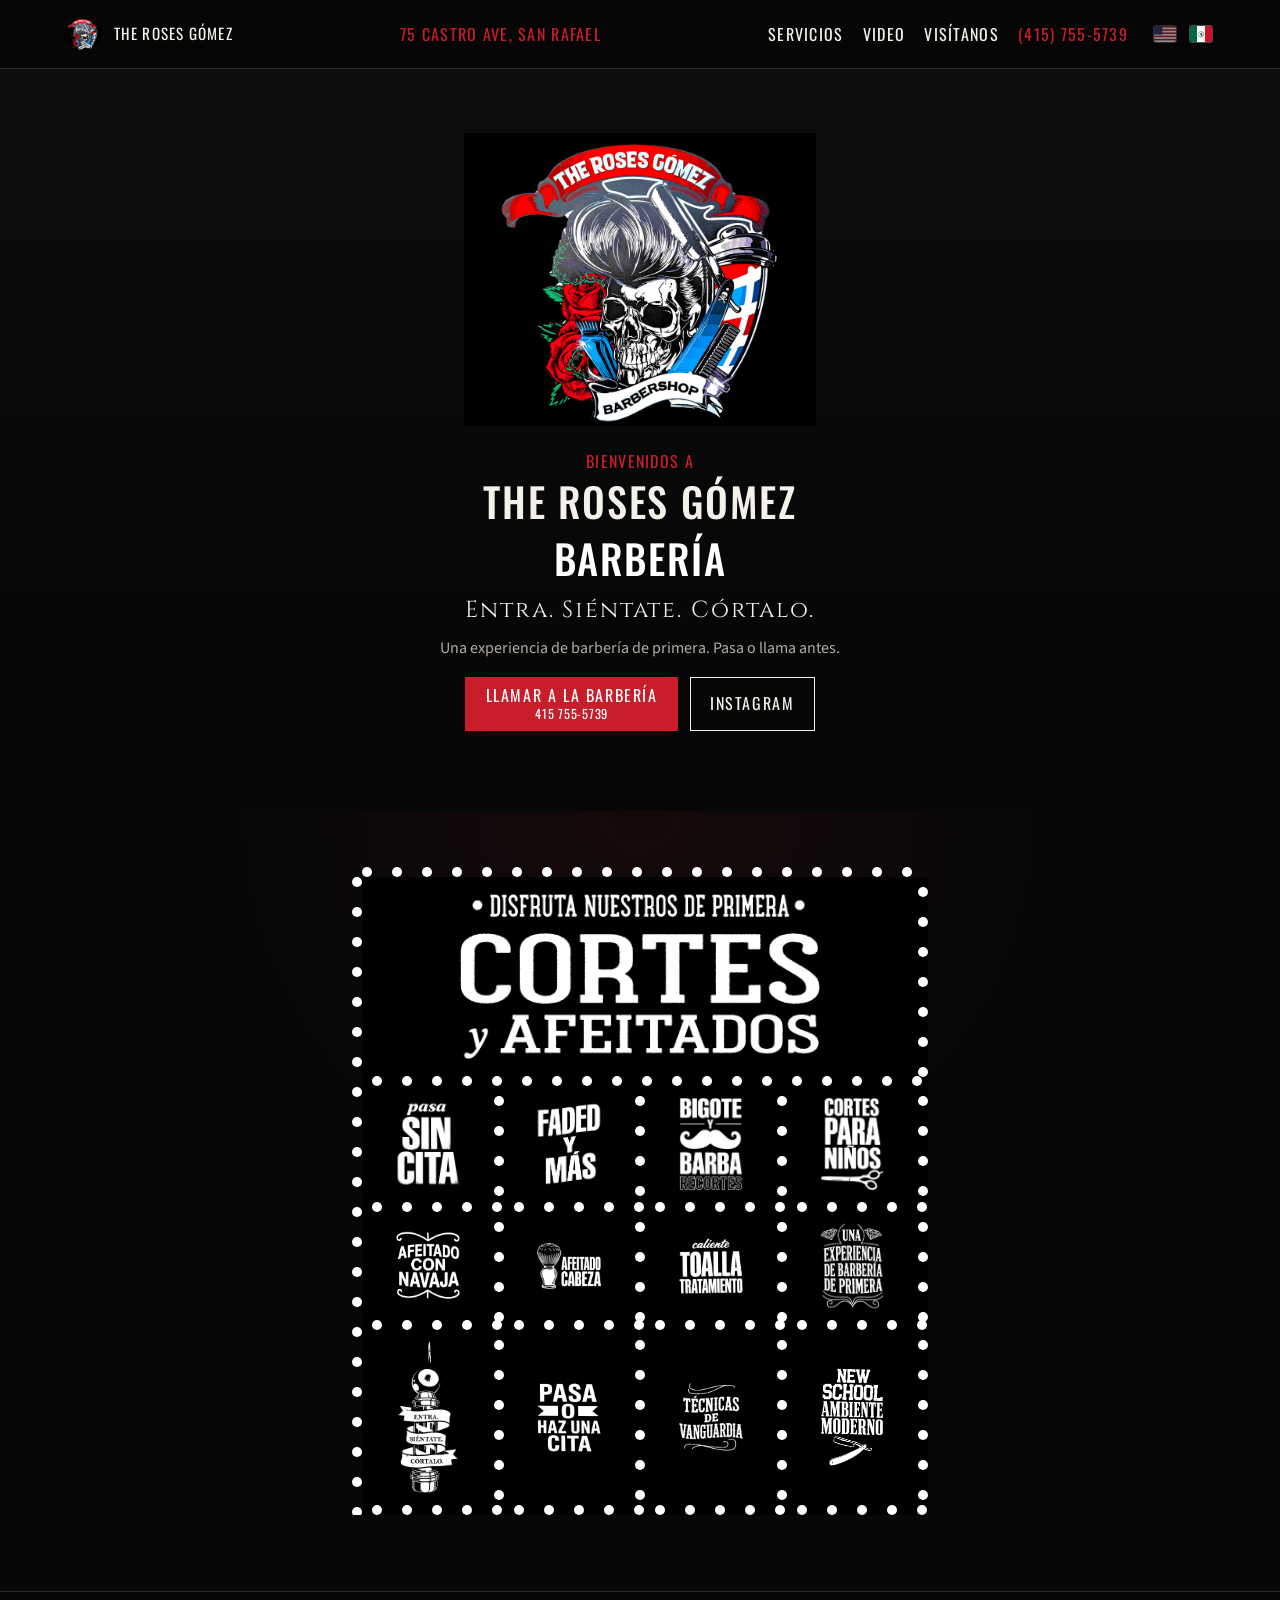
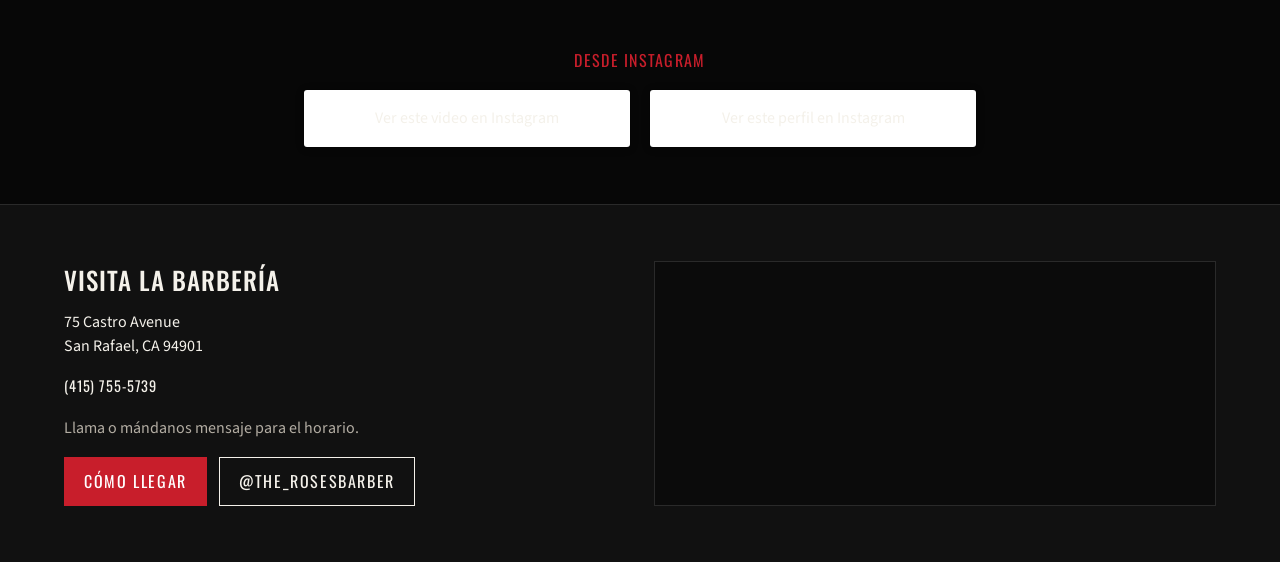
==== commit 91f278fb: "futzing with phone numbers to get google voice to only include one icon." ====
--- a/es.html
+++ b/es.html
@@ -86,7 +86,7 @@
           <div class="hero-actions">
             <a class="btn btn-primary btn-call" href="tel:+14157555739">
               <span>Llamar a la barbería</span>
-              <span class="btn-phone">(415) 755-5739</span>
+              <span class="btn-phone">415 755-5739</span>
             </a>
             <a
               class="btn btn-ghost"
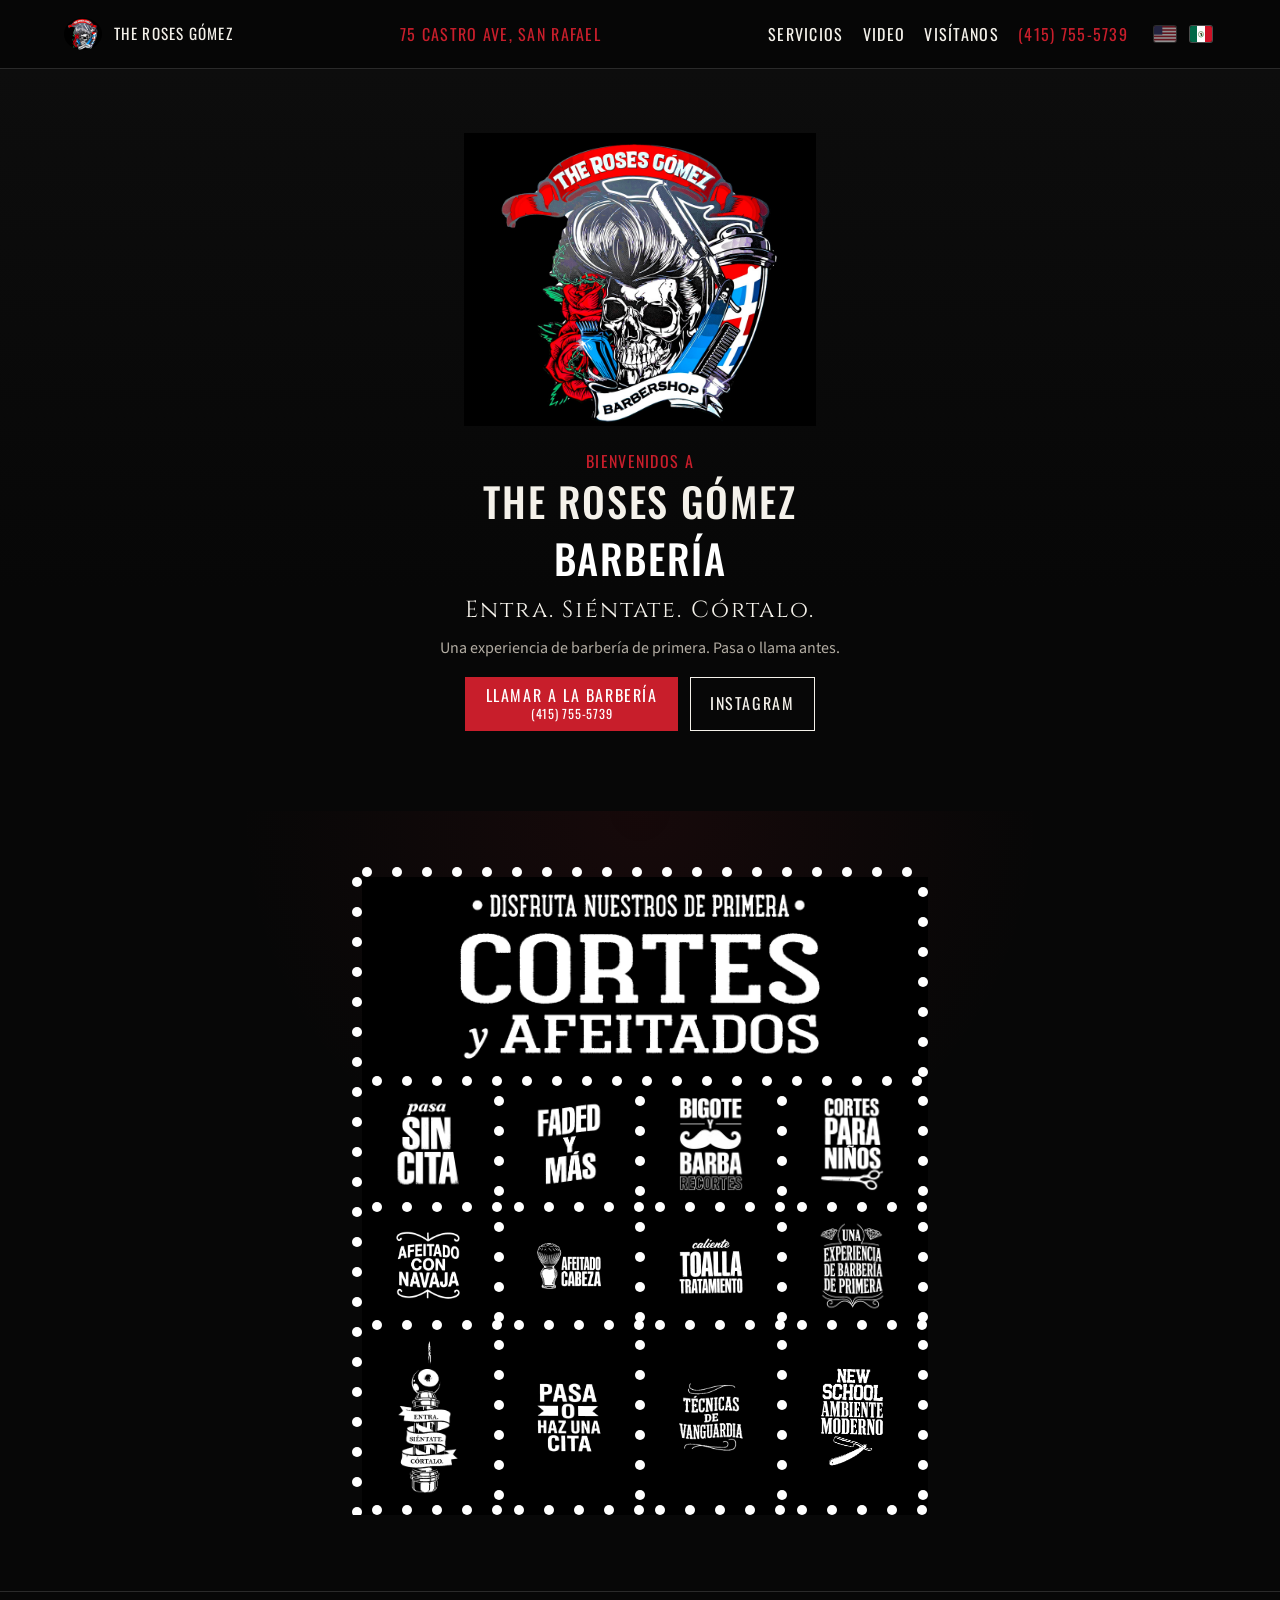
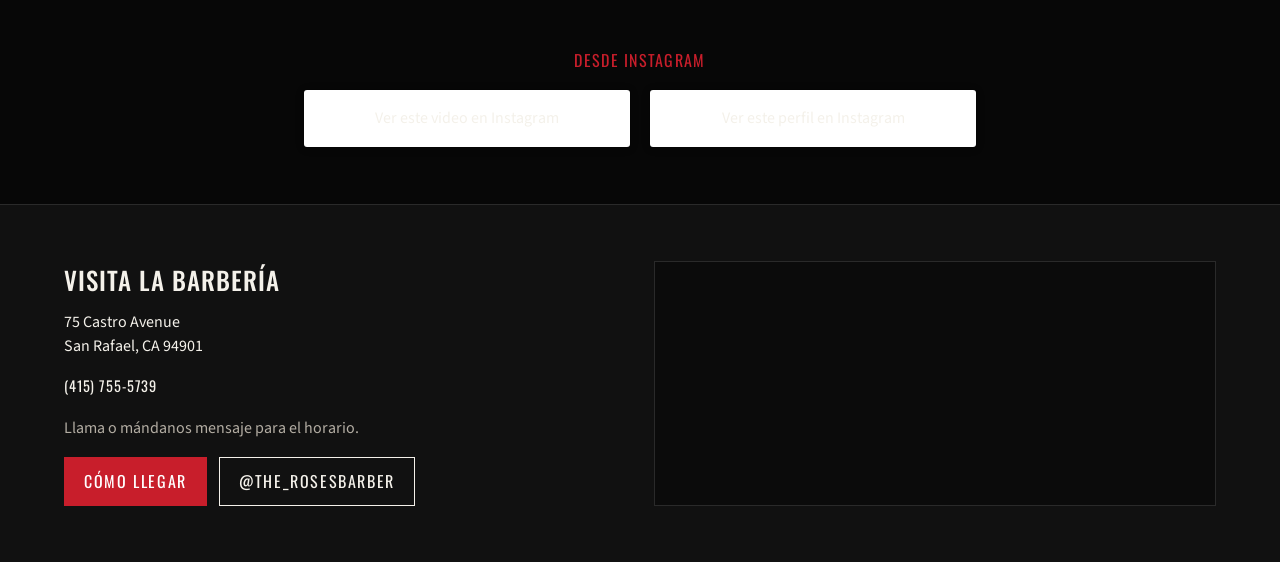
==== commit efd5c80e: "still futziung..." ====
--- a/es.html
+++ b/es.html
@@ -86,7 +86,7 @@
           <div class="hero-actions">
             <a class="btn btn-primary btn-call" href="tel:+14157555739">
               <span>Llamar a la barbería</span>
-              <span class="btn-phone">415 755-5739</span>
+              <span class="btn-phone">(415) 755-5739</span>
             </a>
             <a
               class="btn btn-ghost"
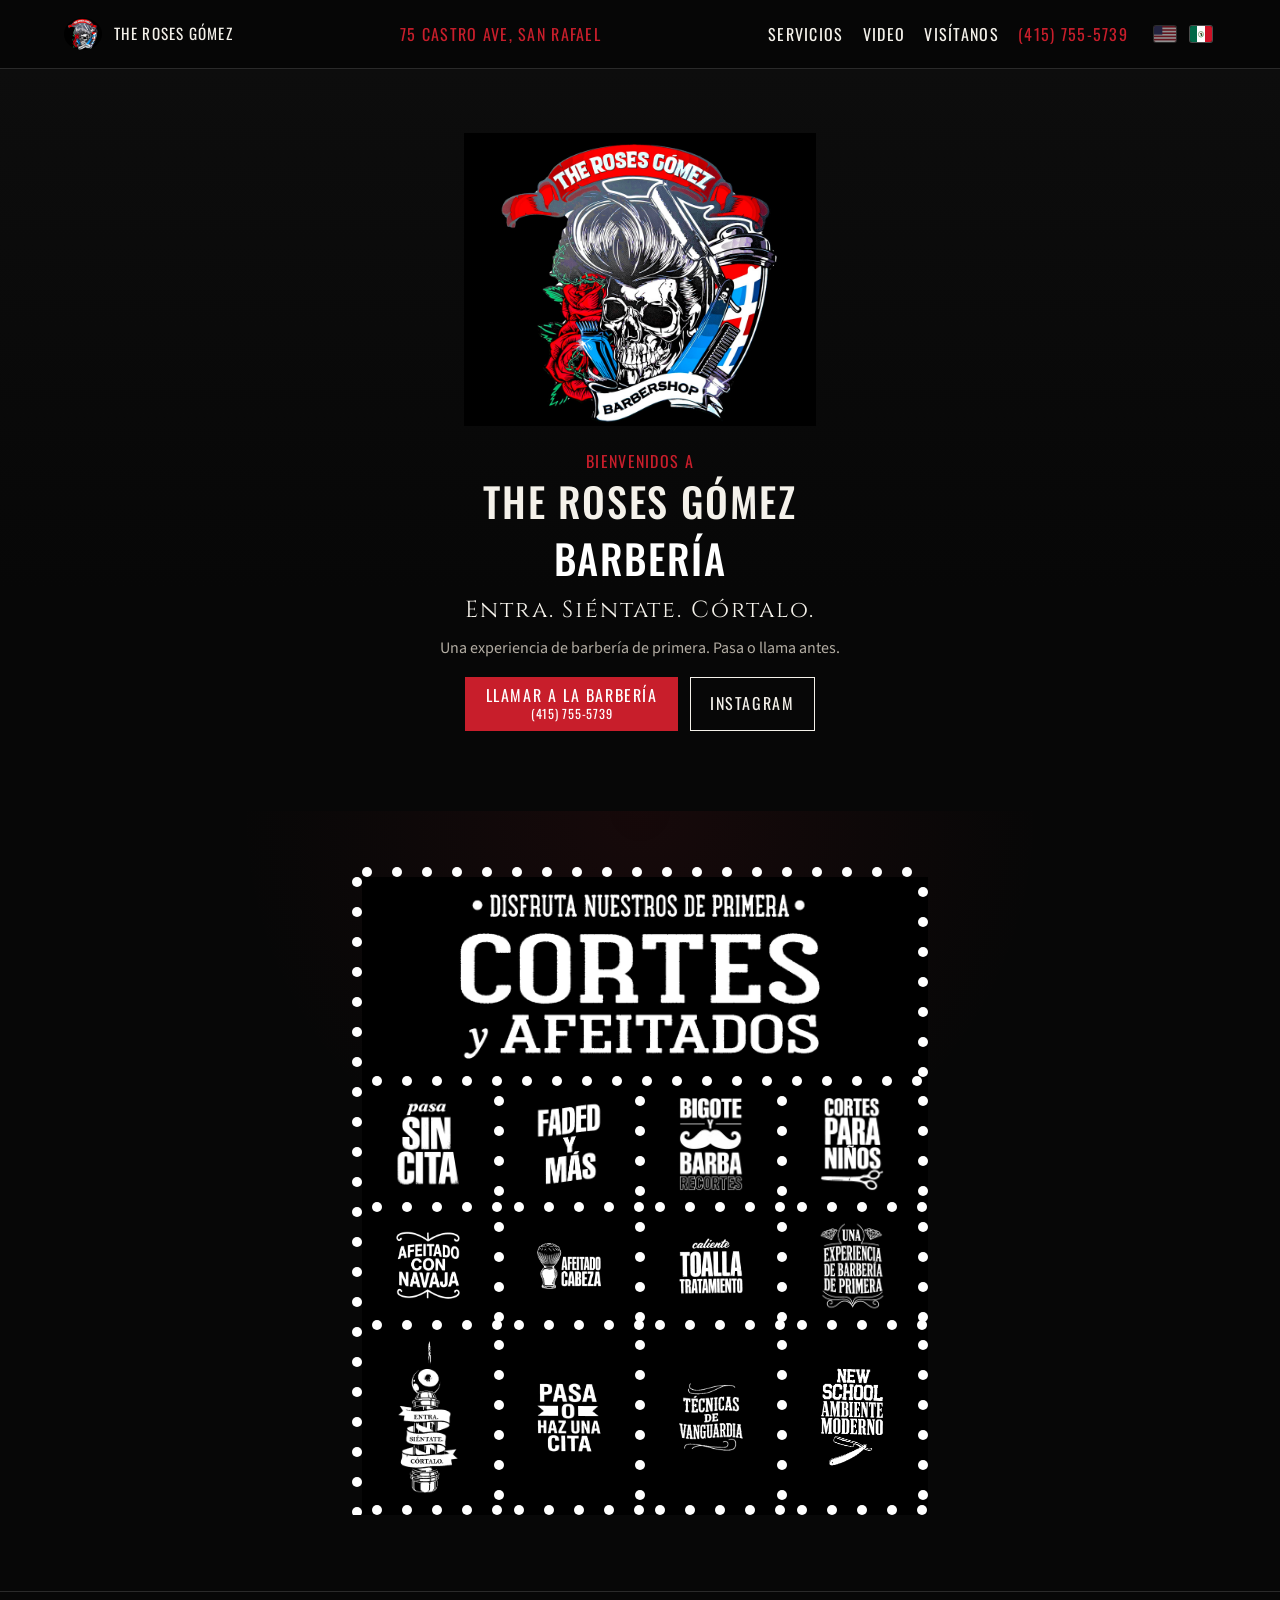
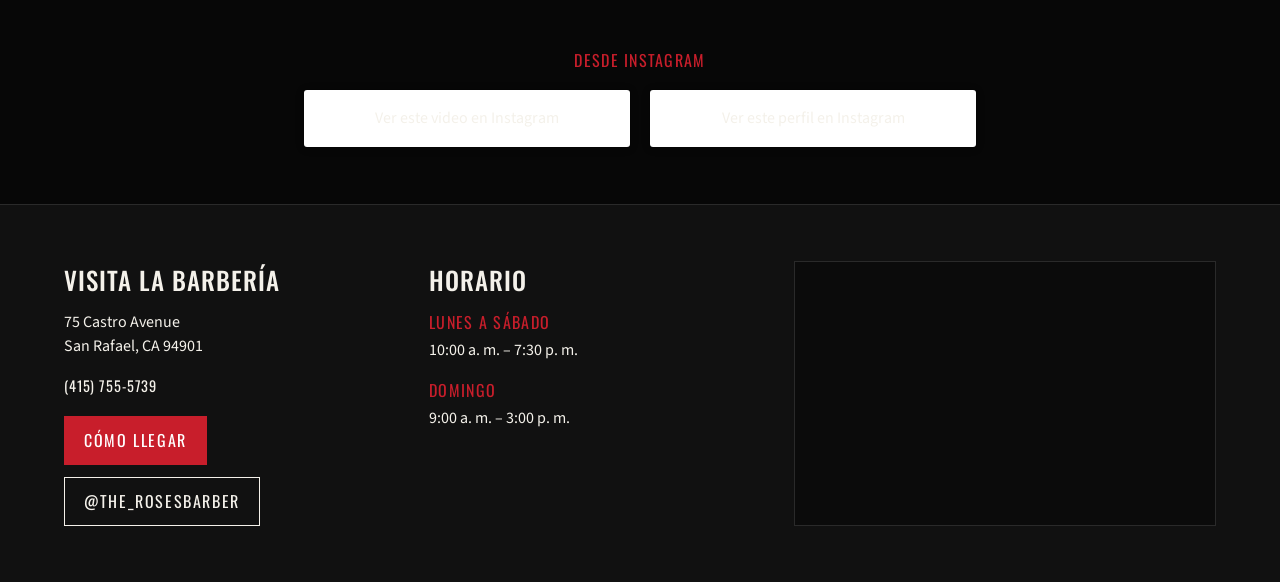
==== commit 99ed6031: "Added Hours." ====
--- a/es.html
+++ b/es.html
@@ -22,7 +22,7 @@
       href="https://fonts.googleapis.com/css2?family=Cinzel:wght@500;700&family=Oswald:wght@400;500;600&family=Source+Sans+3:wght@400;600&display=swap"
       rel="stylesheet"
     />
-    <link rel="stylesheet" href="css/styles.css?v=28" />
+    <link rel="stylesheet" href="css/styles.css?v=29" />
     <link rel="alternate" hreflang="en" href="https://rosesgomez.com/" />
     <link rel="alternate" hreflang="es" href="https://rosesgomez.com/es.html" />
     <link rel="alternate" hreflang="x-default" href="https://rosesgomez.com/" />
@@ -205,7 +205,6 @@
             <p>
               <a class="phone" href="tel:+14157555739">(415) 755-5739</a>
             </p>
-            <p class="hours">Llama o mándanos mensaje para el horario.</p>
             <div class="hero-actions">
               <a
                 class="btn btn-primary"
@@ -222,6 +221,19 @@
                 >@the_rosesbarber</a
               >
             </div>
+          </div>
+          <div class="visit-hours">
+            <h3>Horario</h3>
+            <dl>
+              <div>
+                <dt>Lunes a sábado</dt>
+                <dd>10:00 a. m. – 7:30 p. m.</dd>
+              </div>
+              <div>
+                <dt>Domingo</dt>
+                <dd>9:00 a. m. – 3:00 p. m.</dd>
+              </div>
+            </dl>
           </div>
           <div class="visit-map">
             <iframe
--- a/css/styles.css
+++ b/css/styles.css
@@ -459,8 +459,25 @@
   text-decoration: none;
 }
 
-.hours {
-  color: var(--muted);
+.visit-hours dl {
+  margin: 0;
+}
+
+.visit-hours dl div {
+  margin: 0 0 1rem;
+}
+
+.visit-hours dt {
+  font-family: Oswald, sans-serif;
+  text-transform: uppercase;
+  letter-spacing: 0.08em;
+  color: var(--rose);
+  margin-bottom: 0.2rem;
+}
+
+.visit-hours dd {
+  margin: 0;
+  color: var(--ink);
 }
 
 .visit-map {
@@ -542,7 +559,8 @@
   }
 
   .visit-grid {
-    grid-template-columns: repeat(2, minmax(0, 1fr));
+    grid-template-columns: minmax(0, 1fr) minmax(0, 1fr) minmax(0, 1.25fr);
+    align-items: start;
   }
 
   .visit-map,
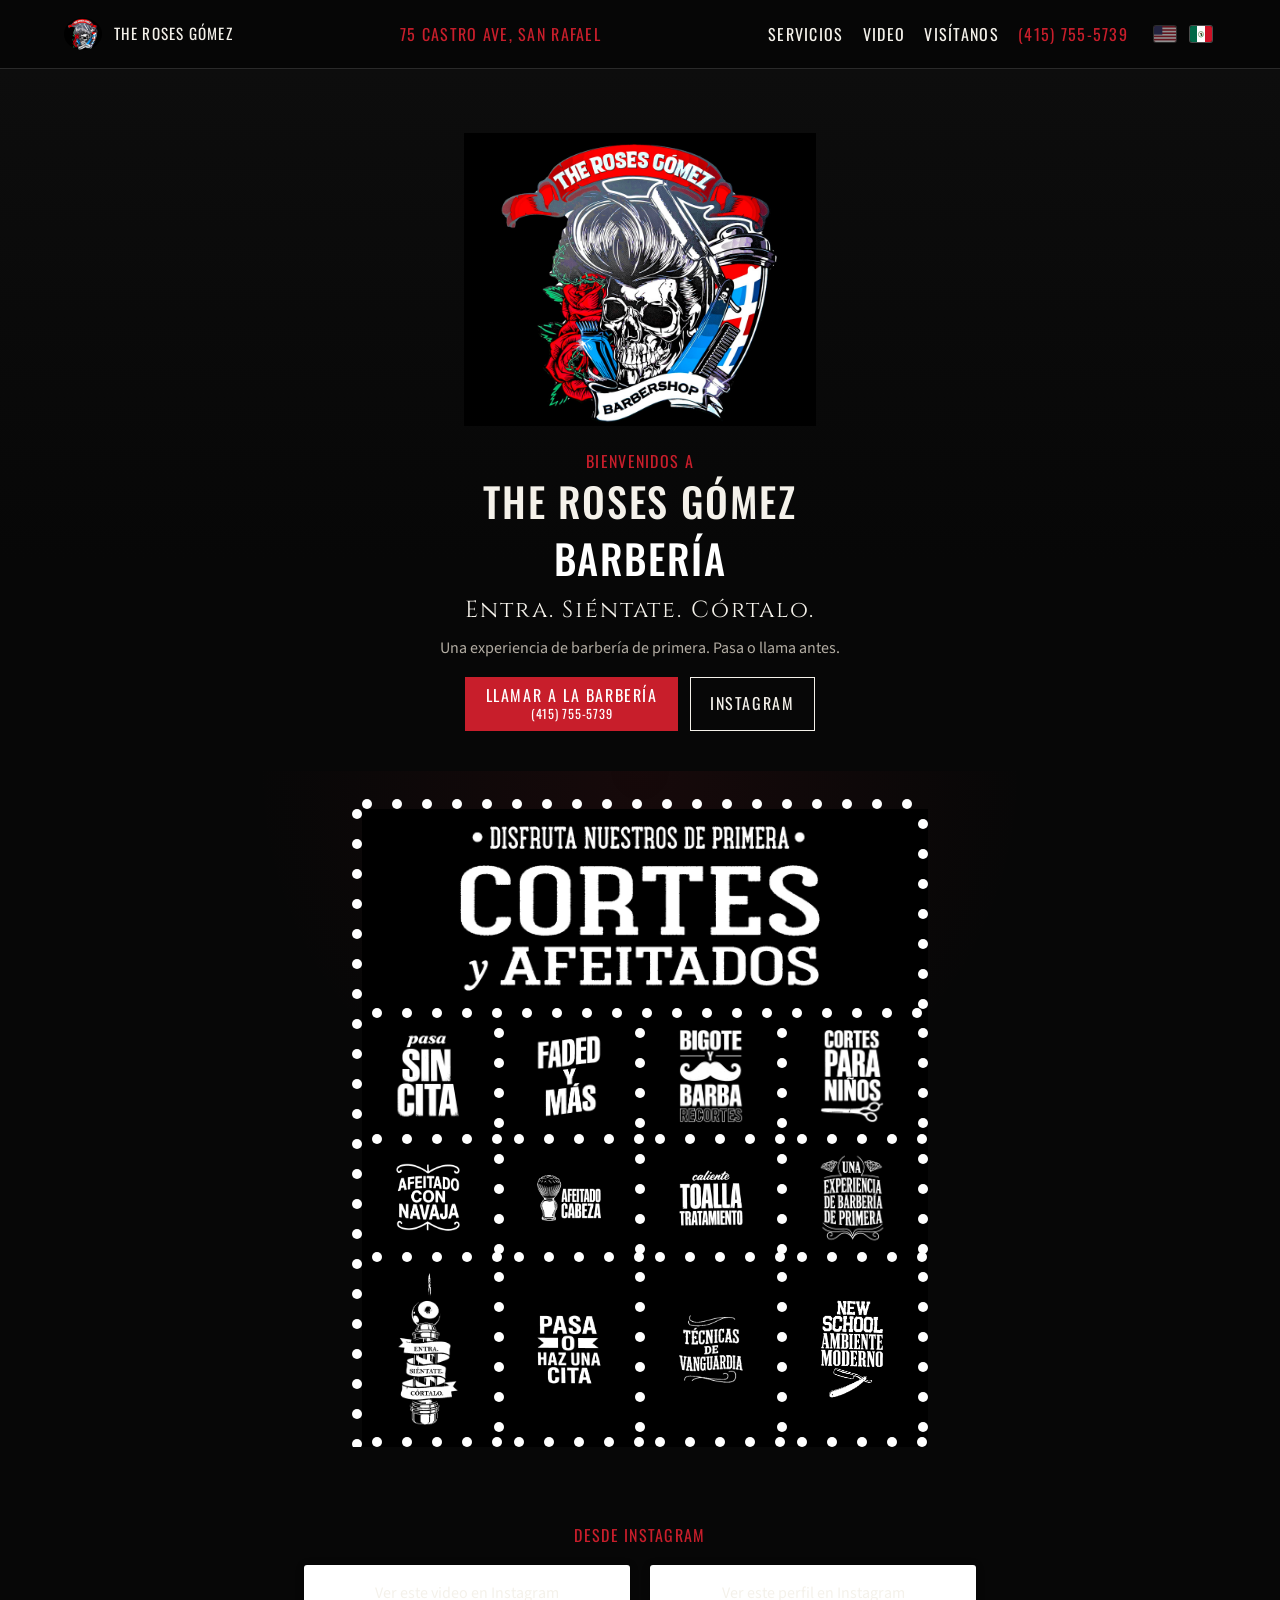
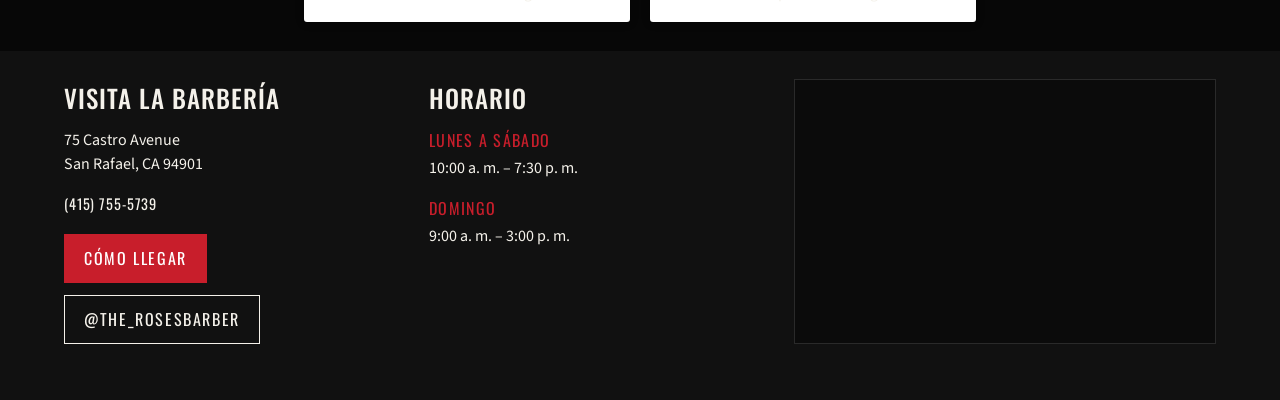
==== commit f061c200: "Fixed up spacing and an anchor.  Minor." ====
--- a/es.html
+++ b/es.html
@@ -22,7 +22,7 @@
       href="https://fonts.googleapis.com/css2?family=Cinzel:wght@500;700&family=Oswald:wght@400;500;600&family=Source+Sans+3:wght@400;600&display=swap"
       rel="stylesheet"
     />
-    <link rel="stylesheet" href="css/styles.css?v=29" />
+    <link rel="stylesheet" href="css/styles.css?v=31" />
     <link rel="alternate" hreflang="en" href="https://rosesgomez.com/" />
     <link rel="alternate" hreflang="es" href="https://rosesgomez.com/es.html" />
     <link rel="alternate" hreflang="x-default" href="https://rosesgomez.com/" />
--- a/css/styles.css
+++ b/css/styles.css
@@ -22,6 +22,7 @@
 
 html {
   scroll-behavior: smooth;
+  scroll-padding-top: 5.5rem;
 }
 
 body {
@@ -261,7 +262,7 @@
 }
 
 .hero {
-  padding: 2.5rem 0 3.5rem;
+  padding: 2.5rem 0 1.75rem;
   text-align: center;
   background:
     linear-gradient(180deg, #0d0d0d, #070707 70%),
@@ -348,9 +349,12 @@
   color: var(--ink);
 }
 
-.services,
+.services {
+  padding: 1.75rem 0;
+}
+
 .visit {
-  padding: 3.5rem 0;
+  padding: 1.75rem 0 3.5rem;
 }
 
 .visit-grid {
@@ -444,7 +448,6 @@
 
 .visit {
   background: var(--bg-alt);
-  border-top: 1px solid var(--line);
 }
 
 .visit .hero-actions {
@@ -496,9 +499,8 @@
 }
 
 .video {
-  padding: 3.5rem 0;
+  padding: 1.75rem 0;
   text-align: center;
-  border-top: 1px solid var(--line);
 }
 
 @media (min-width: 760px) {
@@ -574,6 +576,6 @@
   }
 
   .hero {
-    padding: 4rem 0 5rem;
-  }
-}
+    padding: 4rem 0 2.5rem;
+  }
+}
